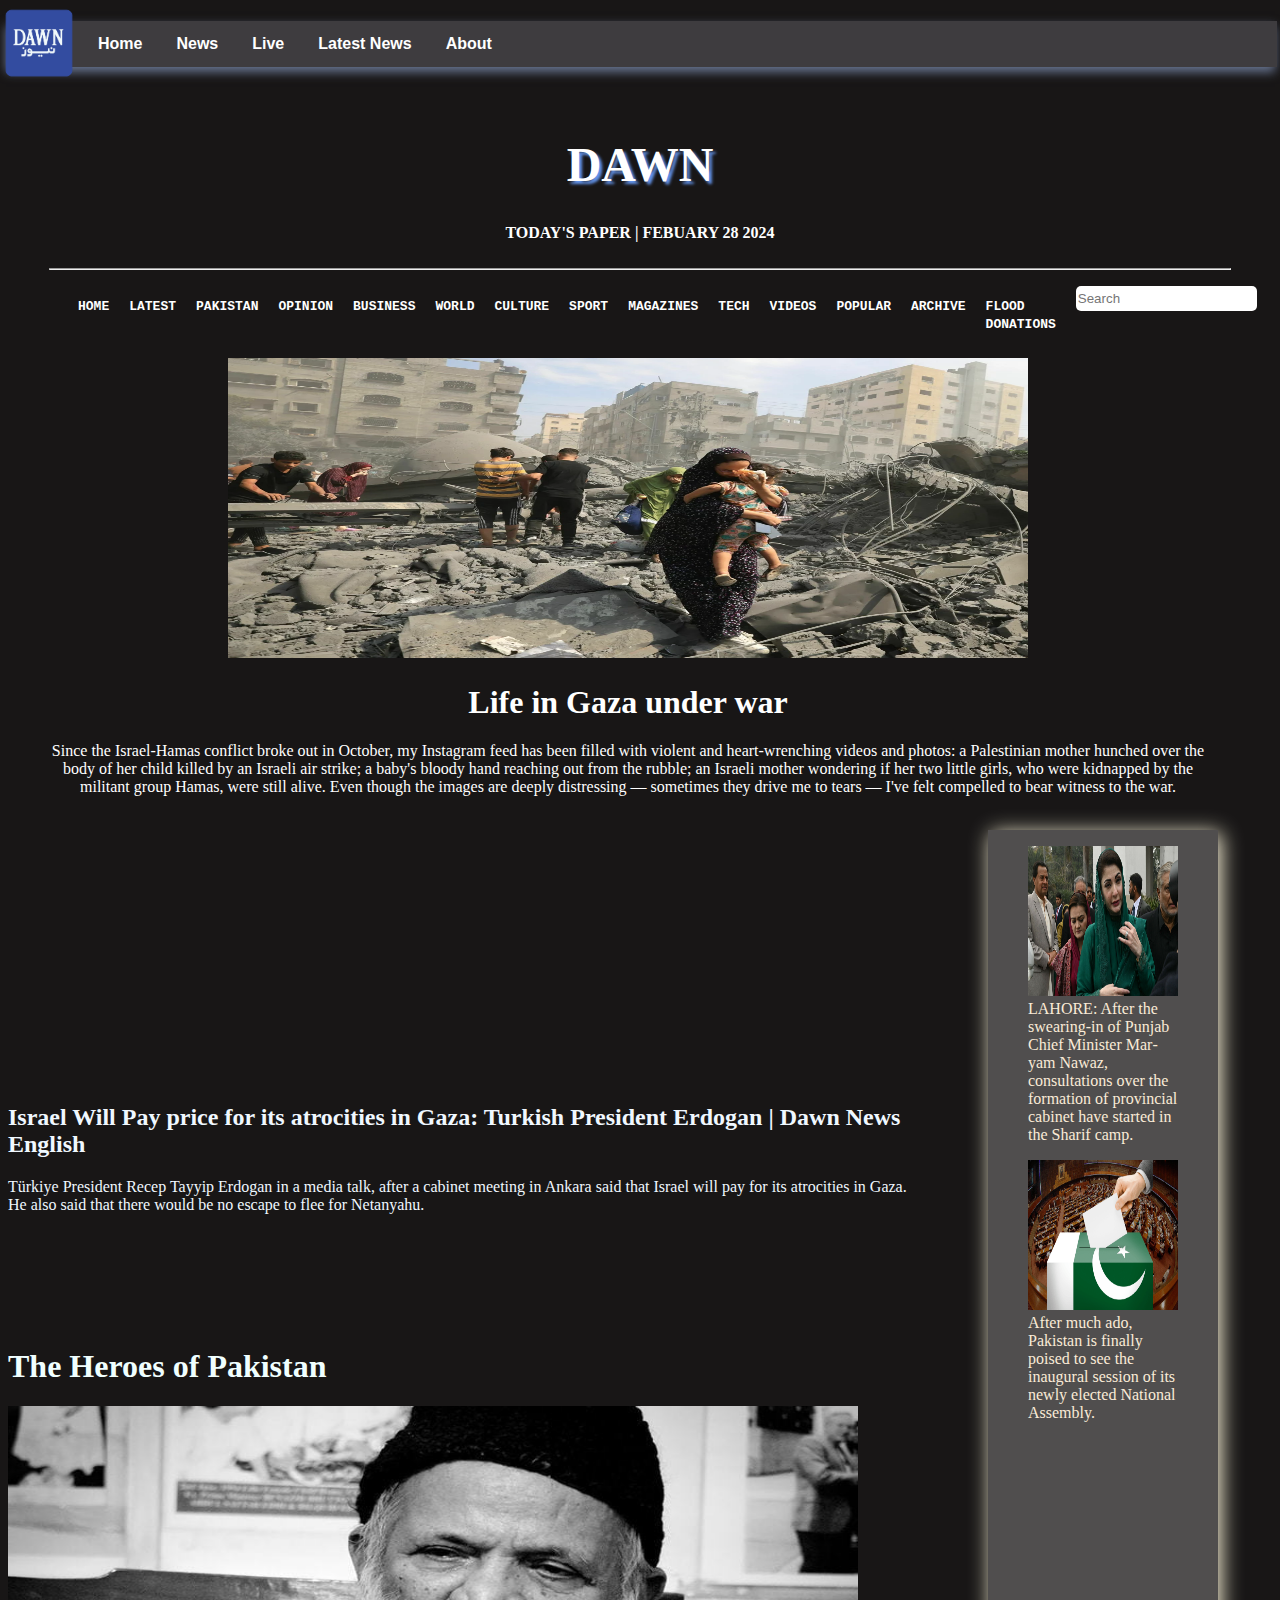
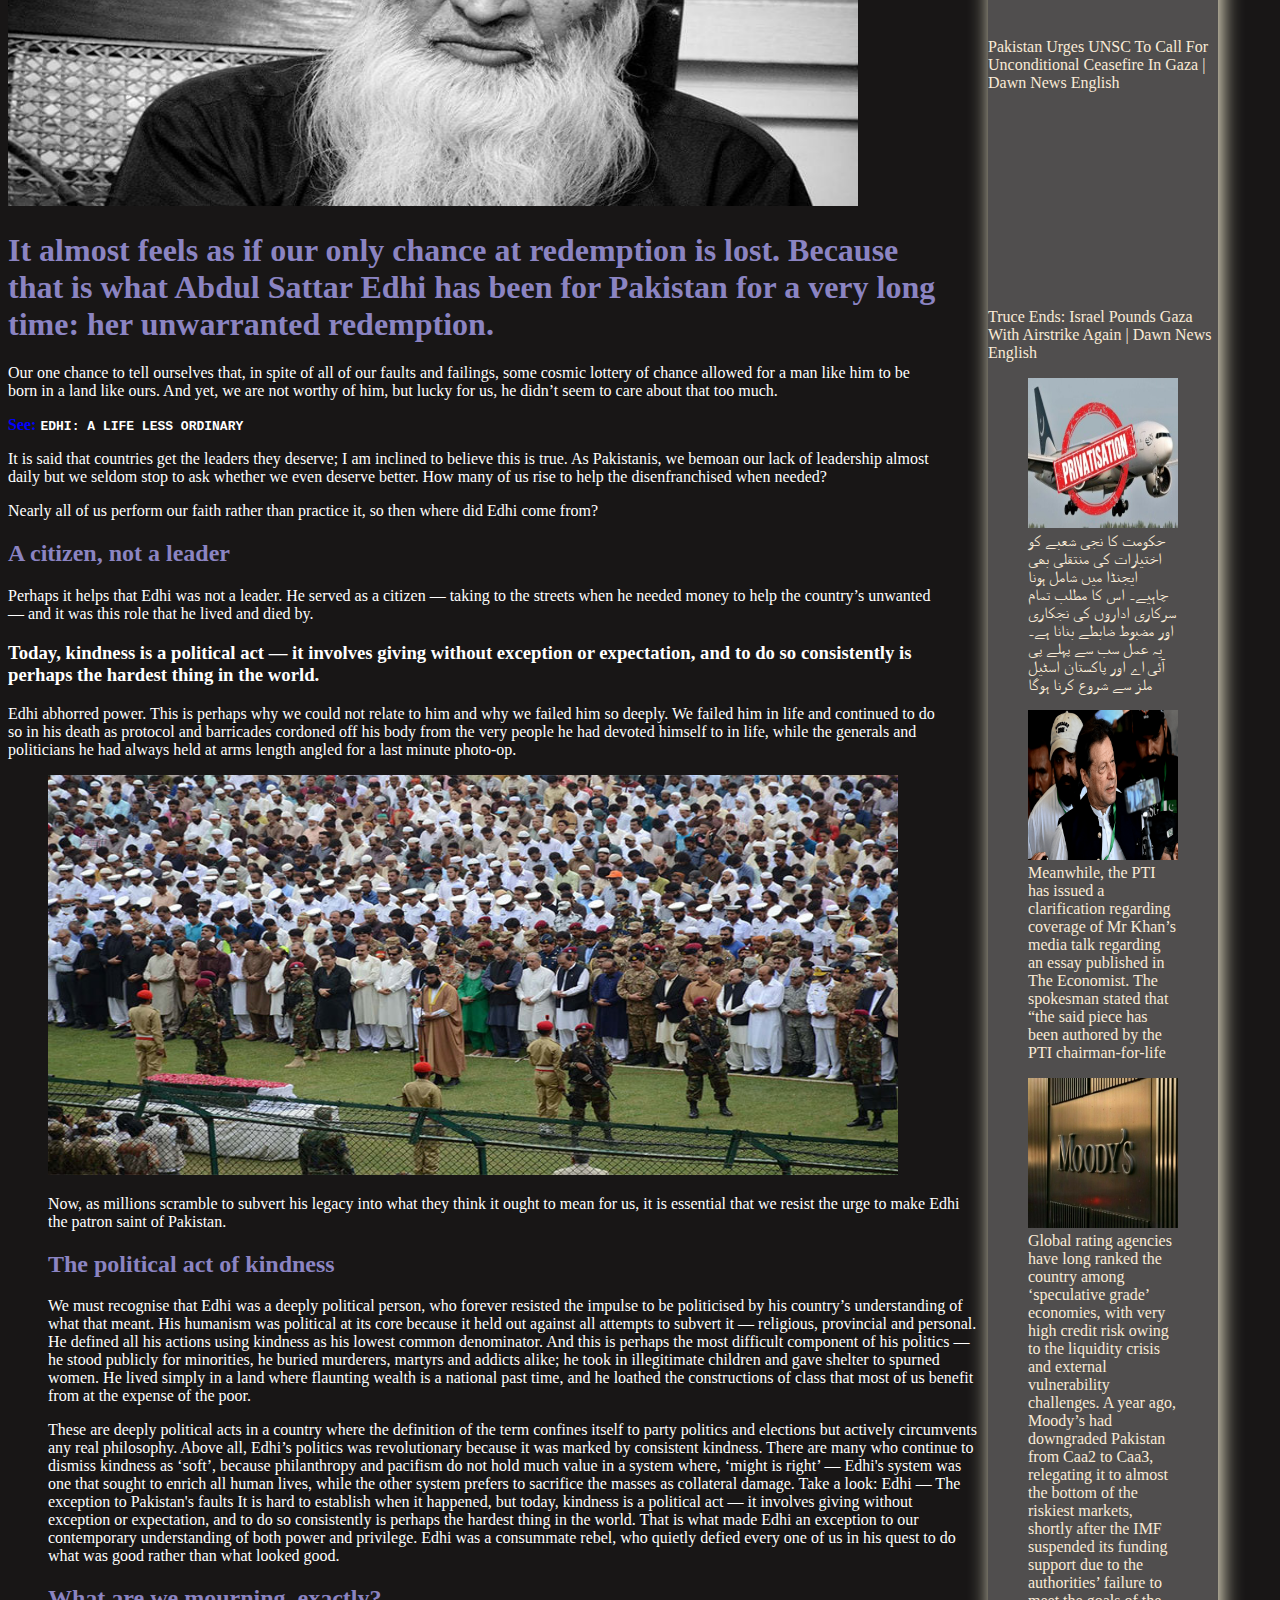
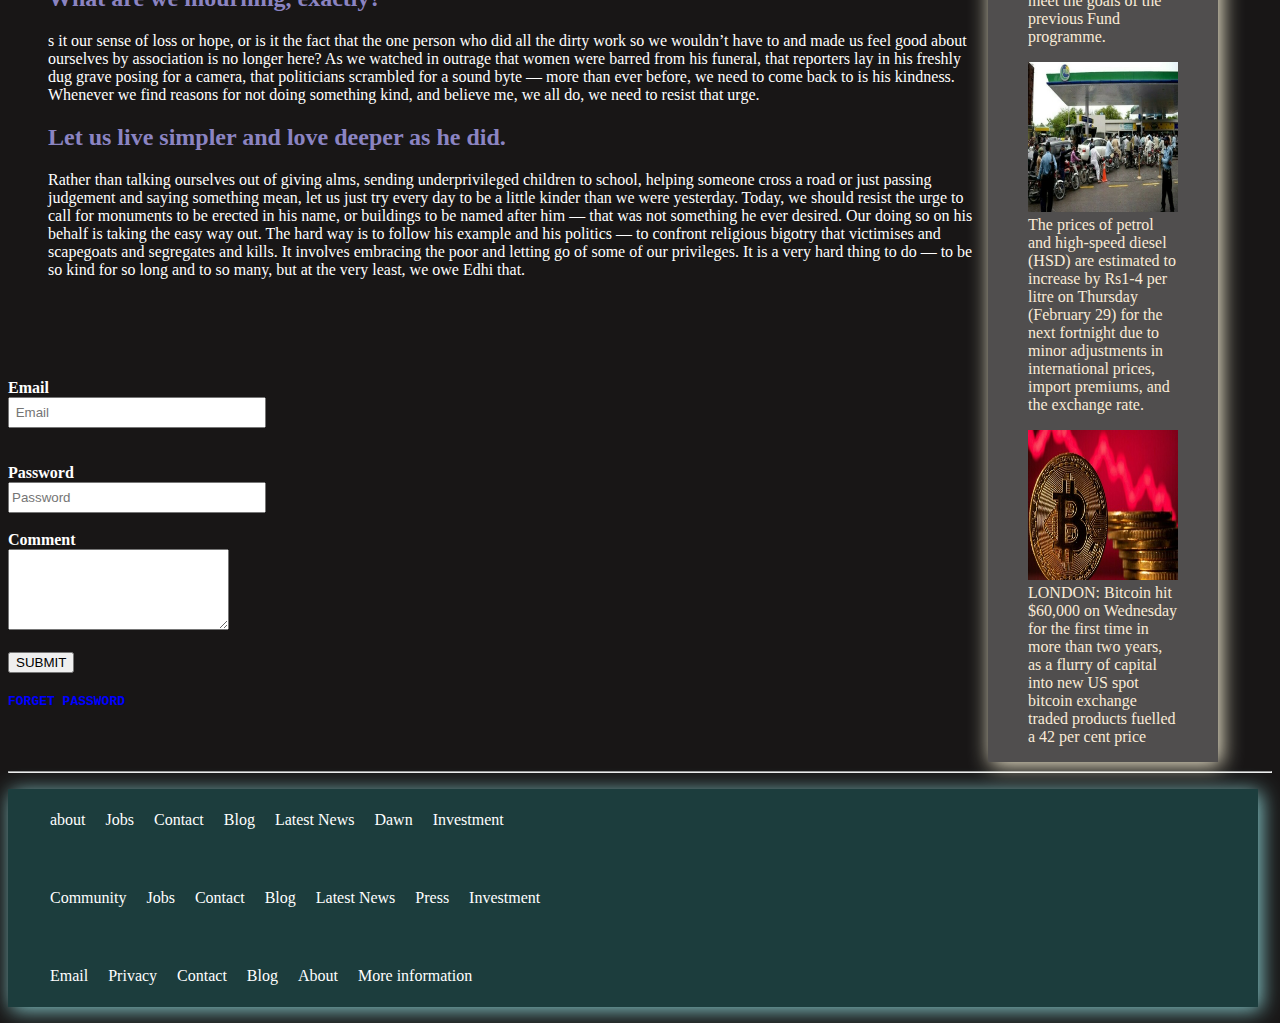
==== index.html @ 2791e271 "add animation" ====
<!DOCTYPE html>
<html lang="en">
<head>
    <meta charset="UTF-8">
    <meta name="viewport" content="width=device-width, initial-scale=1.0">
    <title>Dawn News</title>
    <link rel="stylesheet" href="style.css">
    <link rel="stylesheet" href="https://cdnjs.cloudflare.com/ajax/libs/font-awesome/6.5.1/css/all.min.css" integrity="sha512-DTOQO9RWCH3ppGqcWaEA1BIZOC6xxalwEsw9c2QQeAIftl+Vegovlnee1c9QX4TctnWMn13TZye+giMm8e2LwA==" crossorigin="anonymous" referrerpolicy="no-referrer" />
</head>
<body>
    <div class="maindiv">
    <header>
        <div class="icon">
            <img src="./icon/pngwing.com.png"alt="">
        </div>
        
        <nav class="firstnav">
            
            <a href="#">Home</a>
            <a href="#">News</a>
            <a href="#">Live</a>
            <a href="#">Latest News</a>
            <a href="#">About</a>
        </nav>
    </header>

    <div class="dawnicon">
        
        <h1><a href="">DAWN</a></h1>
        
         <a href="">TODAY'S PAPER | FEBUARY 28 2024</a>
   
    </div><br>
    <hr width="1180px">

    <div class="nav2">
        <ul>
               <li><a href="">Home</a></li> 
          
               <li><a href="">Latest</a></li>  

               <li><a href="">Pakistan</a></li>  
       
               <li><a href="">Opinion</a></li>  
          
               <li><a href="">Business</a></li>
   
               <li><a href="">World</a></li>
            
               <li><a href="">Culture</a></li>  
            
               <li><a href="">Sport</a></li>  
            
               <li><a href="">Magazines</a></li>  
          
               <li><a href="">Tech</a></li>  
            
               <li> <a href=""> Videos</a> </li> 
               <li><a href="">Popular</a></li> 
               <li><a href="">Archive</a></li> 
             
               <li><a href="">Flood Donations</a></li>  

               <label for="search" class="searchbar">
                <input type="search" placeholder="Search" id="search">

               </label>
               <img src="./icon/pngegg (4).png" alt="">
            </ul>
<div>

            <div class="bannerimg" >
     <img src="./banner-image/gaza.webp" alt="">

     <h1>Life in Gaza under war</h1>
     <blockquote>
        <p>Since the Israel-Hamas conflict broke out in October, my Instagram feed has been filled with violent and heart-wrenching videos and photos: a Palestinian mother hunched over the body of her child killed by an Israeli air strike; a baby's bloody hand reaching out from the rubble; an Israeli mother wondering if her two little girls, who were kidnapped by the militant group Hamas, were still alive.

            Even though the images are deeply distressing — sometimes they drive me to tears — I've felt compelled to bear witness to the war.</p>
     </blockquote>

            </div><br>


    <div class="gazavideo"><iframe width="400" height="250" src="https://www.youtube.com/embed/miLPHukoeoc?si=1X26MVxU661EInNZ" title="YouTube video player" frameborder="0" allow="accelerometer; autoplay; clipboard-write; encrypted-media; gyroscope; picture-in-picture; web-share" allowfullscreen></iframe>
        
        <iframe width="400" height="250" src="https://www.youtube.com/embed/XG7nULM6pg0?si=HrQzQQDV-uNbrbcy" title="YouTube video player" frameborder="0" allow="accelerometer; autoplay; clipboard-write; encrypted-media; gyroscope; picture-in-picture; web-share" allowfullscreen></iframe>
        <h2>Israel Will Pay price for its atrocities in Gaza: Turkish President Erdogan | Dawn News English</h2>
 


        <p>
            Türkiye President Recep Tayyip Erdogan in a media talk, after a cabinet meeting in Ankara said that Israel will pay for its atrocities in Gaza. He also said that there would be no escape to flee for Netanyahu.
        </p>

    </div>


    <aside class="asidebar">
<figure>
    <img src="./aside-image/280747300779447.jpg" alt="">
    <figcaption>
        LAHORE: After the swearing-in of Punjab Chief Minister Mar­yam Nawaz, consultations over the formation of provincial cabinet have started in the Sharif camp.
    </figcaption>
</figure>
<figure>
    <img src="./aside-image/nationalesambley.png" alt="">
    <figcaption>After much ado, Pakistan is finally poised to see the inaugural session of its newly elected National Assembly.</figcaption>
</figure>
<iframe width="220" height="180" src="https://www.youtube.com/embed/ZkPkvm6OJ8g?si=1OkpgEUjj1wPhlno" title="YouTube video player" frameborder="0" allow="accelerometer; autoplay; clipboard-write; encrypted-media; gyroscope; picture-in-picture; web-share" allowfullscreen></iframe>
<p>Pakistan Urges UNSC To Call For Unconditional Ceasefire In Gaza | Dawn News English</p>
<iframe width="220" height="180" src="https://www.youtube.com/embed/v-p1X1rHjSE?si=D3JdHGVDCT6hH74-" title="YouTube video player" frameborder="0" allow="accelerometer; autoplay; clipboard-write; encrypted-media; gyroscope; picture-in-picture; web-share" allowfullscreen></iframe>
<p>Truce Ends: Israel Pounds Gaza With Airstrike Again | Dawn News English</p>

<figure>
    <img src="./aside-image/pia.jpg" alt="">
    <figcaption>
        حکومت کا نجی شعبے کو اختیارات کی منتقلی بھی ایجنڈا میں شامل ہونا چاہیے۔ اس کا مطلب تمام سرکاری اداروں کی نجکاری اور مضبوط ضابطے بنانا ہے۔ یہ عمل سب سے پہلے پی آئی اے اور پاکستان اسٹیل ملز سے شروع کرنا ہوگا 

    </figcaption>
</figure>
<figure>
    <img src="./aside-image/imrankhan.png" alt="">
    <figcaption>Meanwhile, the PTI has issued a clarification regarding coverage of Mr Khan’s media talk regarding an essay published in The Economist. The spokesman stated that “the said piece has been authored by the PTI chairman-for-life</figcaption>
</figure>
<figure>
    <img src="./aside-image/moodes.jpg" alt="">
    <figcaption>
        Global rating agencies have long ranked the country among ‘speculative grade’ economies, with very high credit risk owing to the liquidity crisis and external vulnerability challenges. A year ago, Moody’s had downgraded Pakistan from Caa2 to Caa3, relegating it to almost the bottom of the riskiest markets, shortly after the IMF suspended its funding support due to the authorities’ failure to meet the goals of the previous Fund programme.


    </figcaption>
</figure>
<figure>
    <img src="./aside-image/fuelprice.jpg" alt="">
    <figcaption>
        The prices of petrol and high-speed diesel (HSD) are estimated to increase by Rs1-4 per litre on Thursday (February 29) for the next fortnight due to minor adjustments in international prices, import premiums, and the exchange rate.
    </figcaption>
</figure>
<figure>
    <img src="./aside-image/bitcoin.jpg" alt="">
    <figcaption>
        LONDON: Bitcoin hit $60,000 on Wednesday for the first time in more than two years, as a flurry of capital into new US spot bitcoin exchange traded products fuelled a 42 per cent price 
    </figcaption>
</figure>

    </aside>
    
<br>



<div class="abdulsattaredhibanner">
    <h1 style="margin-top: 200px;color: azure;">The Heroes of Pakistan</h1>
<figcaption>
    <img src="./abdulsattar-edhi/banner5.jpg" alt="">
</figcaption>
<figcaption>
    <h1> It almost feels as if our only chance at redemption is lost.
         Because that is what Abdul Sattar Edhi has been for Pakistan for a very long time: her unwarranted redemption.</h1>
         <p>
            Our one chance to tell ourselves that, in spite of all of our faults and failings, some cosmic lottery of chance allowed for a man like him to be born in a land like ours.

And yet, we are not worthy of him, but lucky for us, he didn’t seem to care about that too much.
         </p>
<strong style="color: blue;">See: <a href="https://www.dawn.com/news/1269733/edhi-a-life-less-ordinary">Edhi: A life less ordinary</a> </strong>

<p>It is said that countries get the leaders they deserve; I am inclined to believe this is true. As Pakistanis, we bemoan our lack of leadership almost daily but we seldom stop to ask whether we even deserve better. How many of us rise to help the disenfranchised when needed?</p>
<p>
    Nearly all of us perform our faith rather than practice it, so then where did Edhi come from?
</p>
<h2>A citizen, not a leader</h2>
<p>Perhaps it helps that Edhi was not a leader. He served as a citizen — taking to the streets when he needed money to help the country’s unwanted — and it was this role that he lived and died by.

</p>
<h3>Today, kindness is a political act — it involves giving without exception or expectation, and to do so consistently is perhaps the hardest thing in the world.</h3>
<p>Edhi abhorred power. This is perhaps why we could not relate to him and why we failed him so deeply.

    We failed him in life and continued to do so in his death as protocol and barricades cordoned off his body from the very people he had devoted himself to in life, while the generals and politicians he had always held at arms length angled for a last minute photo-op.</p>
</figcaption>
<figure>
    <img src="./abdulsattar-edhi/hero.jpg" alt="">
    <figcaption>
        <p>Now, as millions scramble to subvert his legacy into what they think it ought to mean for us, it is essential that we resist the urge to make Edhi the patron saint of Pakistan.</p>
        <h2>The political act of kindness</h2>
        <p>We must recognise that Edhi was a deeply political person, who forever resisted the impulse to be politicised by his country’s understanding of what that meant. His humanism was political at its core because it held out against all attempts to subvert it — religious, provincial and personal.

            He defined all his actions using kindness as his lowest common denominator. And this is perhaps the most difficult component of his politics — he stood publicly for minorities, he buried murderers, martyrs and addicts alike; he took in illegitimate children and gave shelter to spurned women.
            
            He lived simply in a land where flaunting wealth is a national past time, and he loathed the constructions of class that most of us benefit from at the expense of the poor.</p>
            <p>These are deeply political acts in a country where the definition of the term confines itself to party politics and elections but actively circumvents any real philosophy.

                Above all, Edhi’s politics was revolutionary because it was marked by consistent kindness.
                
                There are many who continue to dismiss kindness as ‘soft’, because philanthropy and pacifism do not hold much value in a system where, ‘might is right’ — Edhi's system was one that sought to enrich all human lives, while the other system prefers to sacrifice the masses as collateral damage.
                
                Take a look: Edhi — The exception to Pakistan's faults
                
                It is hard to establish when it happened, but today, kindness is a political act — it involves giving without exception or expectation, and to do so consistently is perhaps the hardest thing in the world.
                
                That is what made Edhi an exception to our contemporary understanding of both power and privilege. Edhi was a consummate rebel, who quietly defied every one of us in his quest to do what was good rather than what looked good.</p>
                <h2>What are we mourning, exactly?</h2>
                <p>s it our sense of loss or hope, or is it the fact that the one person who did all the dirty work so we wouldn’t have to and made us feel good about ourselves by association is no longer here?

                    As we watched in outrage that women were barred from his funeral, that reporters lay in his freshly dug grave posing for a camera, that politicians scrambled for a sound byte — more than ever before, we need to come back to is his kindness.
                    
                    Whenever we find reasons for not doing something kind, and believe me, we all do, we need to resist that urge.</p>
                    <h2>Let us live simpler and love deeper as he did.</h2>
                    <p>Rather than talking ourselves out of giving alms, sending underprivileged children to school, helping someone cross a road or just passing judgement and saying something mean, let us just try every day to be a little kinder than we were yesterday.

                        Today, we should resist the urge to call for monuments to be erected in his name, or buildings to be named after him — that was not something he ever desired. Our doing so on his behalf is taking the easy way out.
                        
                        The hard way is to follow his example and his politics — to confront religious bigotry that victimises and scapegoats and segregates and kills. It involves embracing the poor and letting go of some of our privileges.
                        
                        It is a very hard thing to do — to be so kind for so long and to so many, but at the very least, we owe Edhi that.</p>
    </figcaption>
</figure>


</div>

<div class="form">
        <form action="">
    
       
             
<label for="email">Email</label><br>
 <input type="email" name="mail address" placeholder=" Email">
        <br><br><br>
           <label for="email Password">Password</label><br>
             <input type="password" name="mail password" placeholder="Password" id="email Password"><br><br>

             <label for="comment Section" style="font-weight: bold;">Comment</label><br>
<textarea name="" id="" cols="25" rows="5"></textarea>
             <br><br>
             
             <button>SUBMIT</button>
        
             <br><br>
             
             <a href="" style="color: blue;">forget password</a>

            </form>
            <!-- </div> 
            <div class="visme_d" data-title="Untitled Project" data-url="kkjnnn33-untitled-project?sidebar=true" data-domain="forms" data-full-page="false" data-min-height="400px" data-form-id="34031"></div><script src="https://static-bundles.visme.co/forms/vismeforms-embed.js"></script> -->

            <div class="visme_d" data-title="Untitled Project" data-url="z4rggody-untitled-project?sidebar=true" data-domain="forms" data-full-page="false" data-min-height="600px" data-form-id="34046"></div><script src="https://static-bundles.visme.co/forms/vismeforms-embed.js"></script>

</div><br><br><br>
<hr>
<footer>
    
    <div class="footerlast">
        <span class="fonticon">
             <i class="fa-brands fa-facebook"></i>
            <i class="fa-brands fa-youtube"></i>
            <i class="fa-brands fa-square-x-twitter"></i>
            <i class="fa-brands fa-linkedin"></i>
        </span>
       
        <ul>
<li>about</li>
<li>Jobs</li>
<li>Contact</li>
<li>Blog</li>
<li>Latest News</li>
<li>Dawn</li>
<li>Investment</li>




        </ul>
        <ul>
<li>Community</li>
<li>Jobs</li>
<li>Contact</li>
<li>Blog</li>
<li>Latest News</li>
<li>Press</li>
<li>Investment</li>




        </ul>
        <ul>
<li>Email</li>
<li>Privacy</li>
<li>Contact</li>
<li>Blog</li>
<li>About</li>
<li>More information</li>

       </ul>
       
      
    
   

</div>
</footer>

</body>
</html>
---- style.css ----
body{
background-color: rgba(19, 17, 17, 0.982);



}

@font-face {
    font-family: bigfont;
    src: url(./font/ProtestRevolution-Regular.ttf);
}
/* 
*{

color: white;
   
}  */


.firstnav {
background-color: rgb(236 235 247 / 18%);

padding: 14px;

margin-top: 21px;
padding-left: 75px;
box-shadow: -2px 5px 10px rgb(105, 118, 146);
width: 1180px;


}


.firstnav a{


font-weight: bold;
color: white;
font-family: Arial, Helvetica, sans-serif;
text-decoration: none;

 margin-top: 0px;
 /* text-shadow: 4px 4px 5px rgb(164, 103, 89); */
 padding: 15px;


}

.firstnav :hover{

    background-color: rgba(127, 255, 212, 0.349);
    padding-bottom: 15px;
    padding-top: 15px;
    padding: 15px;
    color: rgb(11, 71, 67);
    transition: 0.7s all;
    


}

.icon > img{


    width: 70px;

    margin-top: -13px;
    
    position: absolute;
    border-radius: 12px;
    margin-left: -4px;

}

.dawnicon > h1{


text-align: center;
color: rgb(26, 26, 216);
/* font-weight: 900; */
font-size: xxx-large;
margin-top: 70px;
text-shadow: 3px 3px 3px cornflowerblue;



}

.dawnicon a{

    color: rgb(255, 255, 255);
    font-weight: bold;
   text-decoration: solid crimson;
 
 
}

.dawnicon{

    width: 1180px;
margin: auto;
text-align: center;
}

.nav2 ul{

    display: flex;
    flex-direction: row;
    gap: 20px;
   margin-left: 30px;

}

.nav2 li{

    list-style-type: none;
 padding-top: 10px;
 padding-bottom: 10px;

    

}

.nav2 li :hover{

 background-color: darkgray;
 padding-top: 10px;
 padding-bottom: 10px;
 color: rgb(11, 71, 67);
 transition: 0.7s all;
 padding: 12px;

 
}
.nav2 a{

text-decoration: none;
color: white;
font-weight: bold;
font-family: monospace;
text-transform: uppercase;

}
.nav2{

    /* margin-left: 70px; */
    /* width: auto; */
}

.nav2 img{

    width: 35px;
   height: 34px;
   
}

.searchbar input{
 
height: 25px;
border-radius: 5px;
border: none;
/* box-shadow: 3px 3px 3px gray; */
outline: none;

    
}

 label  :focus{



}

.bannerimg img{

    height: 300px;
    width: 800px;

    /* box-shadow: 2px 5px 10px cadetblue; */

}

.bannerimg{

    width: 1240px;
color: white;
text-align: center;

}

.gazavideo {
    /* background-color: rgba(47, 79, 79, 0.352); */

height: 300px;
width: 900px;
color: aliceblue;

}



.asidebar {


float: right;
right: auto;
position: absolute;
margin-top: -300px;
margin-left: 980px;
width: 230px;
height: auto;
color: antiquewhite;
background-color: rgba(255, 255, 255, 0.244);
box-shadow: 3px 3px 20px cornsilk;






}


.asidebar img{

height: 150px;
width: 150px;


}

.abdulsattaredhibanner img{

height: 400px;
width: 850px;
/* margin-top: 200px; */


}

.abdulsattaredhibanner figcaption{

    width: 930px;
}

.abdulsattaredhibanner h1{


    color: rgb(139, 132, 194);
}
.abdulsattaredhibanner{

    color: white;
}

.abdulsattaredhibanner h2{

    color: rgb(139, 132, 194);
}


.form input{

    height: 25px;
    width: 250px;


}

.form{

    color: white;
    font-weight: bold;
    margin-top: 100px;
}


.footerlast ul{

    display: flex;
    color: white;
    padding: 12px;
    
    
}

.footerlast ul :hover{

     background-color: cornflowerblue;
     padding: 12px;
     transition: 0.7s all;
     color: black;
}



.fonticon{

position: absolute;
right: 80px;
display: flex;
gap: 12px;




}
.fa-facebook{

    color: rgb(7, 53, 205);
    font-size: 30px;
    float: left;

    
}

.fa-square-x-twitter{


    color: black;
    font-size: 30px;
    
}

.fa-youtube{

color: red;
font-size: 30px;


}

.fa-linkedin{

    color: rgb(15, 15, 211);
    font-size: 30px;
}

.footerlast{


    background-color: rgb(28, 61, 61);
    box-shadow: 3px 3px 20px rgb(137, 206, 208);
    width: 1250px;
    font-family: math;
 
    
}
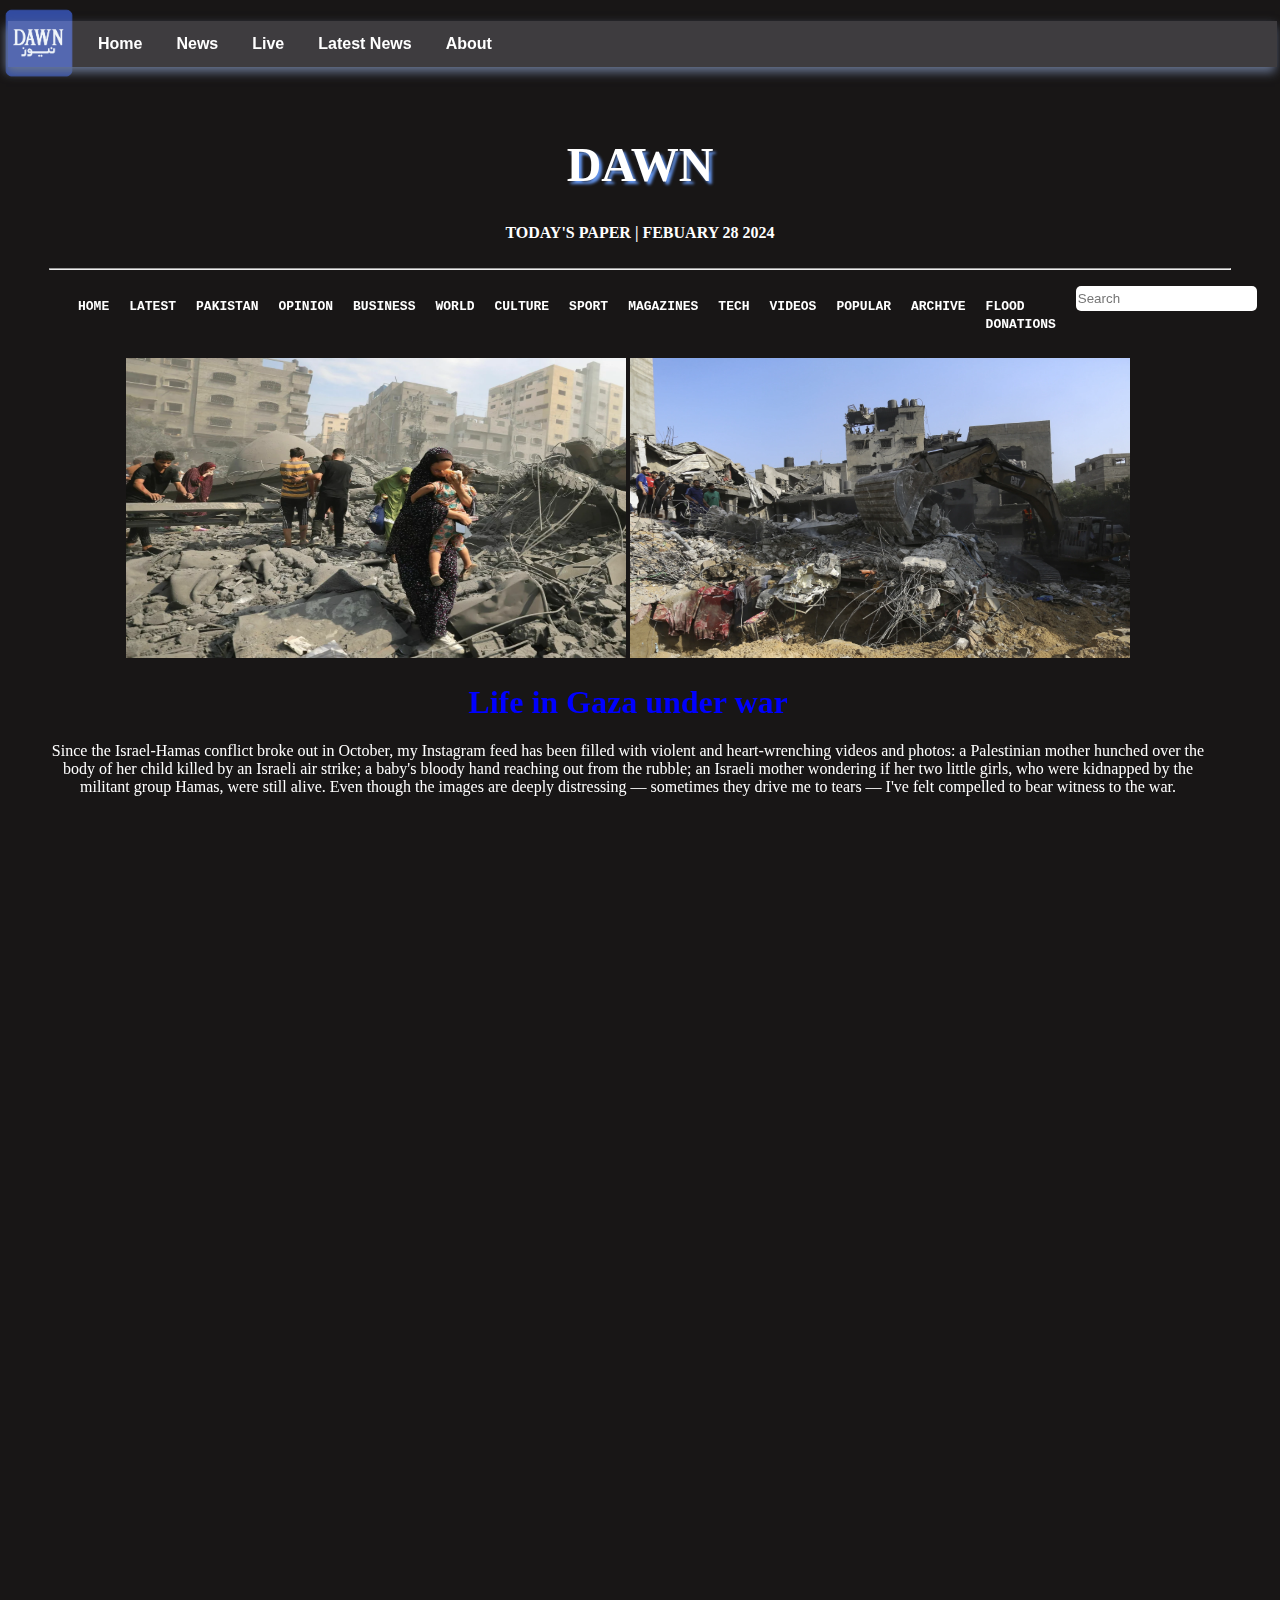
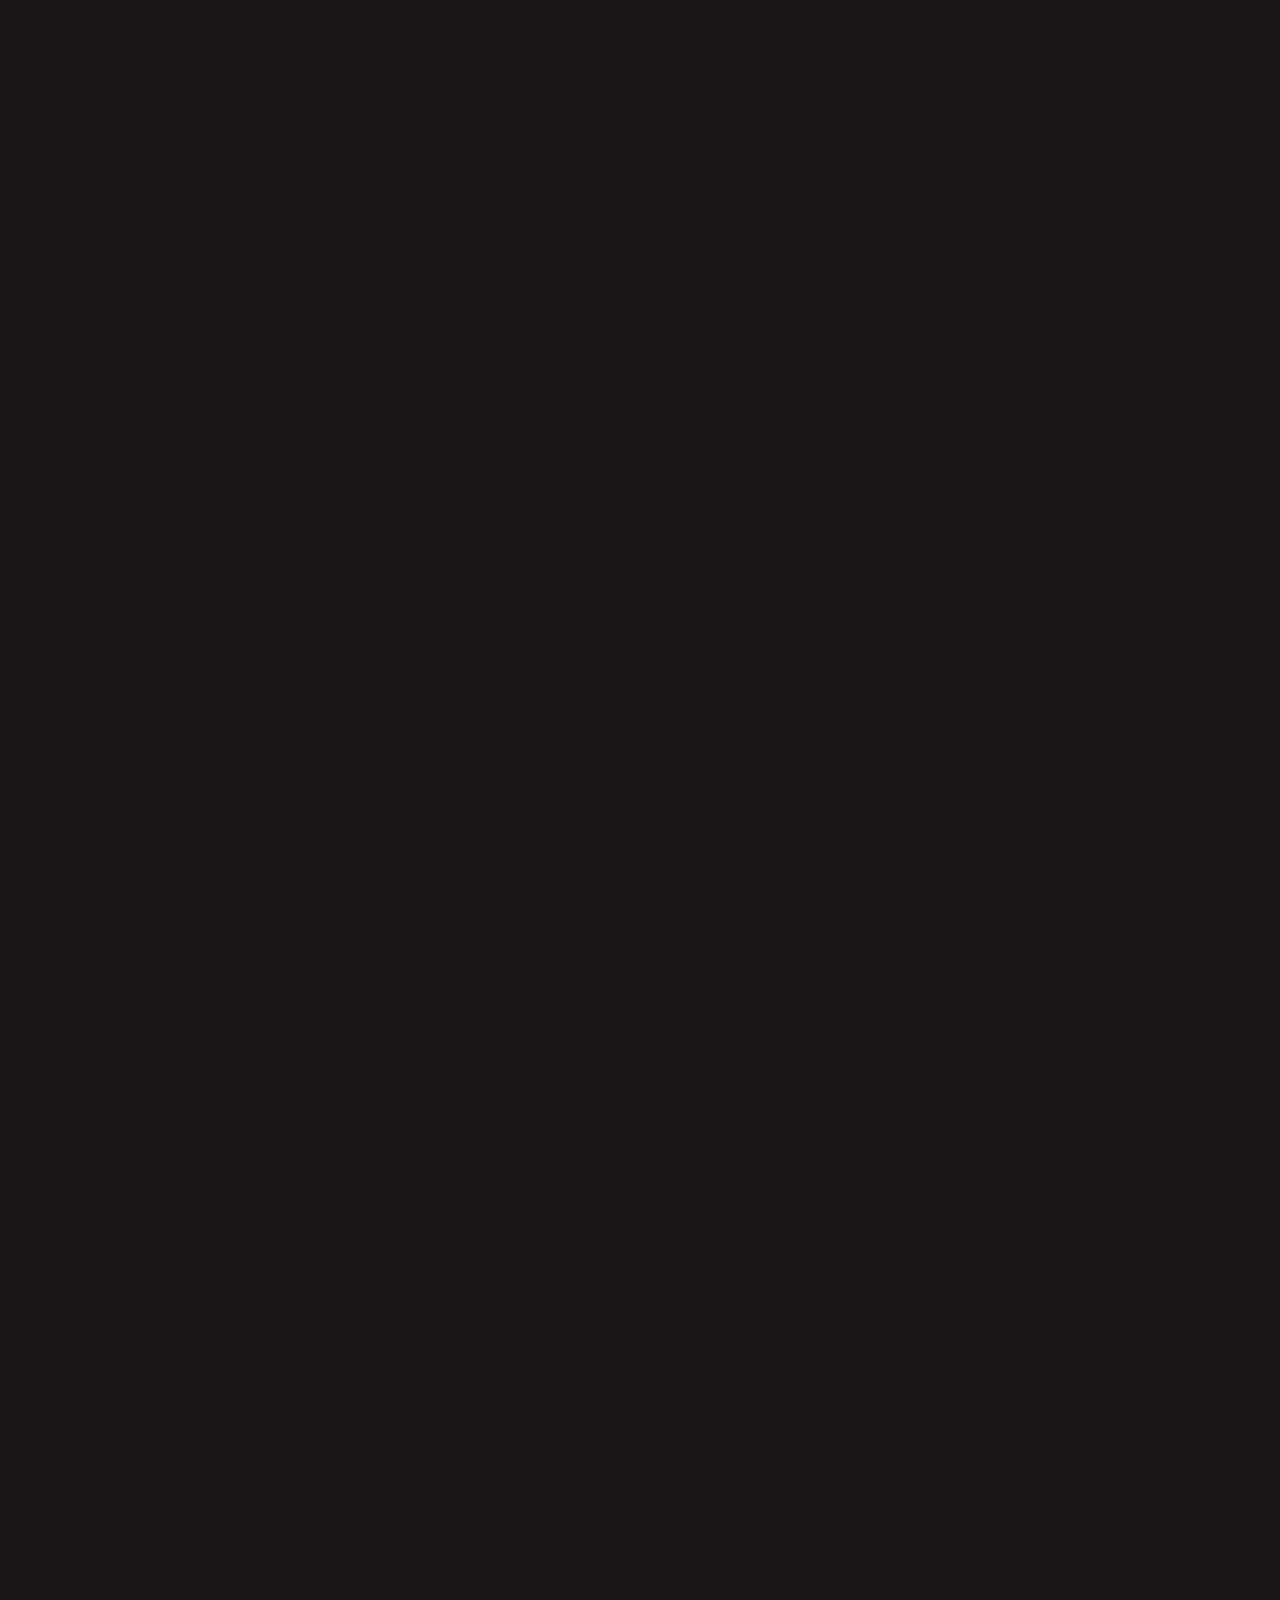
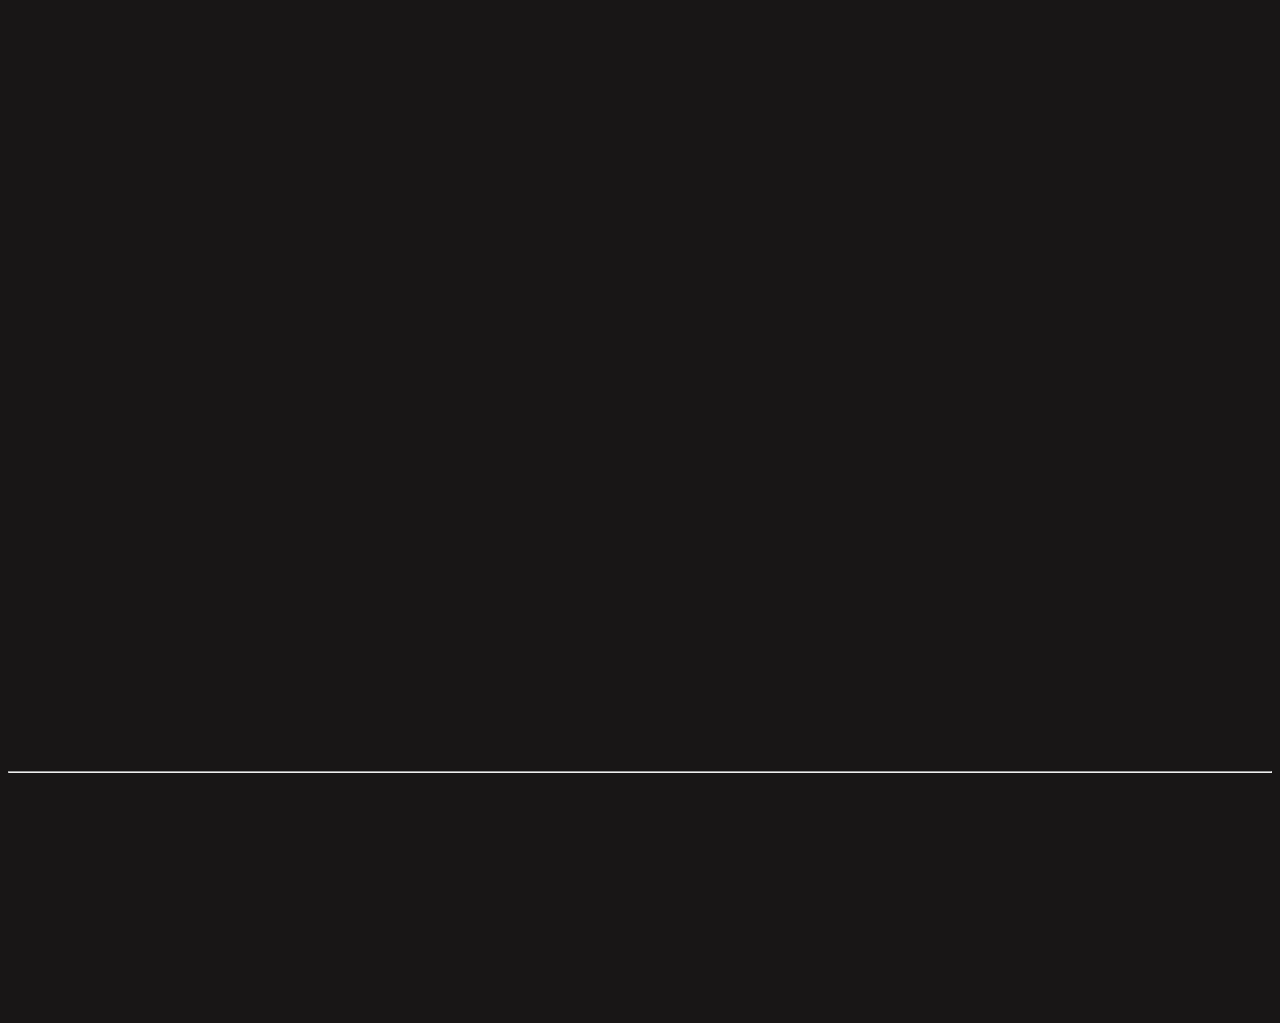
==== commit 1ab15a46: "add new photo" ====
--- a/index.html
+++ b/index.html
@@ -4,6 +4,8 @@
     <meta charset="UTF-8">
     <meta name="viewport" content="width=device-width, initial-scale=1.0">
     <title>Dawn News</title>
+    <link rel="stylesheet" href="https://unpkg.com/aos@next/dist/aos.css" />
+<link rel="shortcut icon" href="./icon/letter-d.png" type="image/x-icon">
     <link rel="stylesheet" href="style.css">
     <link rel="stylesheet" href="https://cdnjs.cloudflare.com/ajax/libs/font-awesome/6.5.1/css/all.min.css" integrity="sha512-DTOQO9RWCH3ppGqcWaEA1BIZOC6xxalwEsw9c2QQeAIftl+Vegovlnee1c9QX4TctnWMn13TZye+giMm8e2LwA==" crossorigin="anonymous" referrerpolicy="no-referrer" />
 </head>
@@ -14,7 +16,7 @@
             <img src="./icon/pngwing.com.png"alt="">
         </div>
         
-        <nav class="firstnav">
+        <nav class="firstnav" data-aos="fade-down">
             
             <a href="#">Home</a>
             <a href="#">News</a>
@@ -26,14 +28,15 @@
 
     <div class="dawnicon">
         
-        <h1><a href="">DAWN</a></h1>
-        
-         <a href="">TODAY'S PAPER | FEBUARY 28 2024</a>
+        <h1 data-aos="fade-right" ><a href="">DAWN</a></h1>
+    
+         <span data-aos="fade-left"><a href="">TODAY'S PAPER | FEBUARY 28 2024</a></span>
    
-    </div><br>
+    </div>
+    <br>
     <hr width="1180px">
 
-    <div class="nav2">
+    <div class="nav2" data-aos="fade-right">
         <ul>
                <li><a href="">Home</a></li> 
           
@@ -69,10 +72,11 @@
             </ul>
 <div>
 
-            <div class="bannerimg" >
-     <img src="./banner-image/gaza.webp" alt="">
-
-     <h1>Life in Gaza under war</h1>
+            <div class="bannerimg">
+     <img src="./banner-image/gaza.webp" alt=""data-aos="fade-right" >
+     <img src="./banner-image/gaza1.webp" alt="" data-aos="fade-left">
+
+     <h1 data-aos="fade-right" style="color: blue;">Life in Gaza under war</h1>
      <blockquote>
         <p>Since the Israel-Hamas conflict broke out in October, my Instagram feed has been filled with violent and heart-wrenching videos and photos: a Palestinian mother hunched over the body of her child killed by an Israeli air strike; a baby's bloody hand reaching out from the rubble; an Israeli mother wondering if her two little girls, who were kidnapped by the militant group Hamas, were still alive.
 
@@ -82,10 +86,10 @@
             </div><br>
 
 
-    <div class="gazavideo"><iframe width="400" height="250" src="https://www.youtube.com/embed/miLPHukoeoc?si=1X26MVxU661EInNZ" title="YouTube video player" frameborder="0" allow="accelerometer; autoplay; clipboard-write; encrypted-media; gyroscope; picture-in-picture; web-share" allowfullscreen></iframe>
+    <div class="gazavideo"  data-aos="fade-right"><iframe width="400" height="250" src="https://www.youtube.com/embed/miLPHukoeoc?si=1X26MVxU661EInNZ" title="YouTube video player" frameborder="0" allow="accelerometer; autoplay; clipboard-write; encrypted-media; gyroscope; picture-in-picture; web-share" allowfullscreen></iframe>
         
         <iframe width="400" height="250" src="https://www.youtube.com/embed/XG7nULM6pg0?si=HrQzQQDV-uNbrbcy" title="YouTube video player" frameborder="0" allow="accelerometer; autoplay; clipboard-write; encrypted-media; gyroscope; picture-in-picture; web-share" allowfullscreen></iframe>
-        <h2>Israel Will Pay price for its atrocities in Gaza: Turkish President Erdogan | Dawn News English</h2>
+        <h2 data-aos="fade-right">Israel Will Pay price for its atrocities in Gaza: Turkish President Erdogan | Dawn News English</h2>
  
 
 
@@ -96,34 +100,34 @@
     </div>
 
 
-    <aside class="asidebar">
+    <aside class="asidebar" data-aos="fade-left" >
 <figure>
     <img src="./aside-image/280747300779447.jpg" alt="">
     <figcaption>
         LAHORE: After the swearing-in of Punjab Chief Minister Mar­yam Nawaz, consultations over the formation of provincial cabinet have started in the Sharif camp.
     </figcaption>
 </figure>
-<figure>
+<figure data-aos="fade-left">
     <img src="./aside-image/nationalesambley.png" alt="">
     <figcaption>After much ado, Pakistan is finally poised to see the inaugural session of its newly elected National Assembly.</figcaption>
 </figure>
-<iframe width="220" height="180" src="https://www.youtube.com/embed/ZkPkvm6OJ8g?si=1OkpgEUjj1wPhlno" title="YouTube video player" frameborder="0" allow="accelerometer; autoplay; clipboard-write; encrypted-media; gyroscope; picture-in-picture; web-share" allowfullscreen></iframe>
+<iframe data-aos="fade-left" width="220" height="180" src="https://www.youtube.com/embed/ZkPkvm6OJ8g?si=1OkpgEUjj1wPhlno" title="YouTube video player" frameborder="0" allow="accelerometer; autoplay; clipboard-write; encrypted-media; gyroscope; picture-in-picture; web-share" allowfullscreen></iframe>
 <p>Pakistan Urges UNSC To Call For Unconditional Ceasefire In Gaza | Dawn News English</p>
-<iframe width="220" height="180" src="https://www.youtube.com/embed/v-p1X1rHjSE?si=D3JdHGVDCT6hH74-" title="YouTube video player" frameborder="0" allow="accelerometer; autoplay; clipboard-write; encrypted-media; gyroscope; picture-in-picture; web-share" allowfullscreen></iframe>
+<iframe data-aos="fade-left" width="220" height="180" src="https://www.youtube.com/embed/v-p1X1rHjSE?si=D3JdHGVDCT6hH74-" title="YouTube video player" frameborder="0" allow="accelerometer; autoplay; clipboard-write; encrypted-media; gyroscope; picture-in-picture; web-share" allowfullscreen></iframe>
 <p>Truce Ends: Israel Pounds Gaza With Airstrike Again | Dawn News English</p>
 
-<figure>
+<figure data-aos="fade-left">
     <img src="./aside-image/pia.jpg" alt="">
     <figcaption>
         حکومت کا نجی شعبے کو اختیارات کی منتقلی بھی ایجنڈا میں شامل ہونا چاہیے۔ اس کا مطلب تمام سرکاری اداروں کی نجکاری اور مضبوط ضابطے بنانا ہے۔ یہ عمل سب سے پہلے پی آئی اے اور پاکستان اسٹیل ملز سے شروع کرنا ہوگا 
 
     </figcaption>
 </figure>
-<figure>
+<figure data-aos="fade-left">
     <img src="./aside-image/imrankhan.png" alt="">
     <figcaption>Meanwhile, the PTI has issued a clarification regarding coverage of Mr Khan’s media talk regarding an essay published in The Economist. The spokesman stated that “the said piece has been authored by the PTI chairman-for-life</figcaption>
 </figure>
-<figure>
+<figure data-aos="fade-left">
     <img src="./aside-image/moodes.jpg" alt="">
     <figcaption>
         Global rating agencies have long ranked the country among ‘speculative grade’ economies, with very high credit risk owing to the liquidity crisis and external vulnerability challenges. A year ago, Moody’s had downgraded Pakistan from Caa2 to Caa3, relegating it to almost the bottom of the riskiest markets, shortly after the IMF suspended its funding support due to the authorities’ failure to meet the goals of the previous Fund programme.
@@ -131,13 +135,13 @@
 
     </figcaption>
 </figure>
-<figure>
+<figure data-aos="fade-left">
     <img src="./aside-image/fuelprice.jpg" alt="">
     <figcaption>
         The prices of petrol and high-speed diesel (HSD) are estimated to increase by Rs1-4 per litre on Thursday (February 29) for the next fortnight due to minor adjustments in international prices, import premiums, and the exchange rate.
     </figcaption>
 </figure>
-<figure>
+<figure data-aos="fade-left">
     <img src="./aside-image/bitcoin.jpg" alt="">
     <figcaption>
         LONDON: Bitcoin hit $60,000 on Wednesday for the first time in more than two years, as a flurry of capital into new US spot bitcoin exchange traded products fuelled a 42 per cent price 
@@ -150,13 +154,13 @@
 
 
 
-<div class="abdulsattaredhibanner">
+<div class="abdulsattaredhibanner"  data-aos="fade-right">
     <h1 style="margin-top: 200px;color: azure;">The Heroes of Pakistan</h1>
 <figcaption>
     <img src="./abdulsattar-edhi/banner5.jpg" alt="">
 </figcaption>
 <figcaption>
-    <h1> It almost feels as if our only chance at redemption is lost.
+    <h1 data-aos="fade-right"> It almost feels as if our only chance at redemption is lost.
          Because that is what Abdul Sattar Edhi has been for Pakistan for a very long time: her unwarranted redemption.</h1>
          <p>
             Our one chance to tell ourselves that, in spite of all of our faults and failings, some cosmic lottery of chance allowed for a man like him to be born in a land like ours.
@@ -169,7 +173,7 @@
 <p>
     Nearly all of us perform our faith rather than practice it, so then where did Edhi come from?
 </p>
-<h2>A citizen, not a leader</h2>
+<h2 data-aos="fade-right">A citizen, not a leader</h2>
 <p>Perhaps it helps that Edhi was not a leader. He served as a citizen — taking to the streets when he needed money to help the country’s unwanted — and it was this role that he lived and died by.
 
 </p>
@@ -179,10 +183,10 @@
     We failed him in life and continued to do so in his death as protocol and barricades cordoned off his body from the very people he had devoted himself to in life, while the generals and politicians he had always held at arms length angled for a last minute photo-op.</p>
 </figcaption>
 <figure>
-    <img src="./abdulsattar-edhi/hero.jpg" alt="">
+    <img src="./abdulsattar-edhi/hero.jpg" alt=""  data-aos="fade-right">
     <figcaption>
         <p>Now, as millions scramble to subvert his legacy into what they think it ought to mean for us, it is essential that we resist the urge to make Edhi the patron saint of Pakistan.</p>
-        <h2>The political act of kindness</h2>
+        <h2 data-aos="fade-right">The political act of kindness</h2>
         <p>We must recognise that Edhi was a deeply political person, who forever resisted the impulse to be politicised by his country’s understanding of what that meant. His humanism was political at its core because it held out against all attempts to subvert it — religious, provincial and personal.
 
             He defined all his actions using kindness as his lowest common denominator. And this is perhaps the most difficult component of his politics — he stood publicly for minorities, he buried murderers, martyrs and addicts alike; he took in illegitimate children and gave shelter to spurned women.
@@ -199,13 +203,13 @@
                 It is hard to establish when it happened, but today, kindness is a political act — it involves giving without exception or expectation, and to do so consistently is perhaps the hardest thing in the world.
                 
                 That is what made Edhi an exception to our contemporary understanding of both power and privilege. Edhi was a consummate rebel, who quietly defied every one of us in his quest to do what was good rather than what looked good.</p>
-                <h2>What are we mourning, exactly?</h2>
+                <h2 data-aos="fade-right">What are we mourning, exactly?</h2>
                 <p>s it our sense of loss or hope, or is it the fact that the one person who did all the dirty work so we wouldn’t have to and made us feel good about ourselves by association is no longer here?
 
                     As we watched in outrage that women were barred from his funeral, that reporters lay in his freshly dug grave posing for a camera, that politicians scrambled for a sound byte — more than ever before, we need to come back to is his kindness.
                     
                     Whenever we find reasons for not doing something kind, and believe me, we all do, we need to resist that urge.</p>
-                    <h2>Let us live simpler and love deeper as he did.</h2>
+                    <h2 data-aos="fade-right">Let us live simpler and love deeper as he did.</h2>
                     <p>Rather than talking ourselves out of giving alms, sending underprivileged children to school, helping someone cross a road or just passing judgement and saying something mean, let us just try every day to be a little kinder than we were yesterday.
 
                         Today, we should resist the urge to call for monuments to be erected in his name, or buildings to be named after him — that was not something he ever desired. Our doing so on his behalf is taking the easy way out.
@@ -219,7 +223,7 @@
 
 </div>
 
-<div class="form">
+<div class="form"  data-aos="fade-right">
         <form action="">
     
        
@@ -250,7 +254,7 @@
 <hr>
 <footer>
     
-    <div class="footerlast">
+    <div class="footerlast"  data-aos="fade-right">
         <span class="fonticon">
              <i class="fa-brands fa-facebook"></i>
             <i class="fa-brands fa-youtube"></i>
@@ -301,5 +305,10 @@
 </div>
 </footer>
 
+<script src="https://unpkg.com/aos@next/dist/aos.js"></script>
+<script>
+  AOS.init();
+</script>
+
 </body>
 </html>--- a/style.css
+++ b/style.css
@@ -174,7 +174,7 @@
 .bannerimg img{
 
     height: 300px;
-    width: 800px;
+    width: 500px;
 
     /* box-shadow: 2px 5px 10px cadetblue; */
 
@@ -272,6 +272,7 @@
     color: white;
     font-weight: bold;
     margin-top: 100px;
+    margin-left: 44px;
 }
 
 
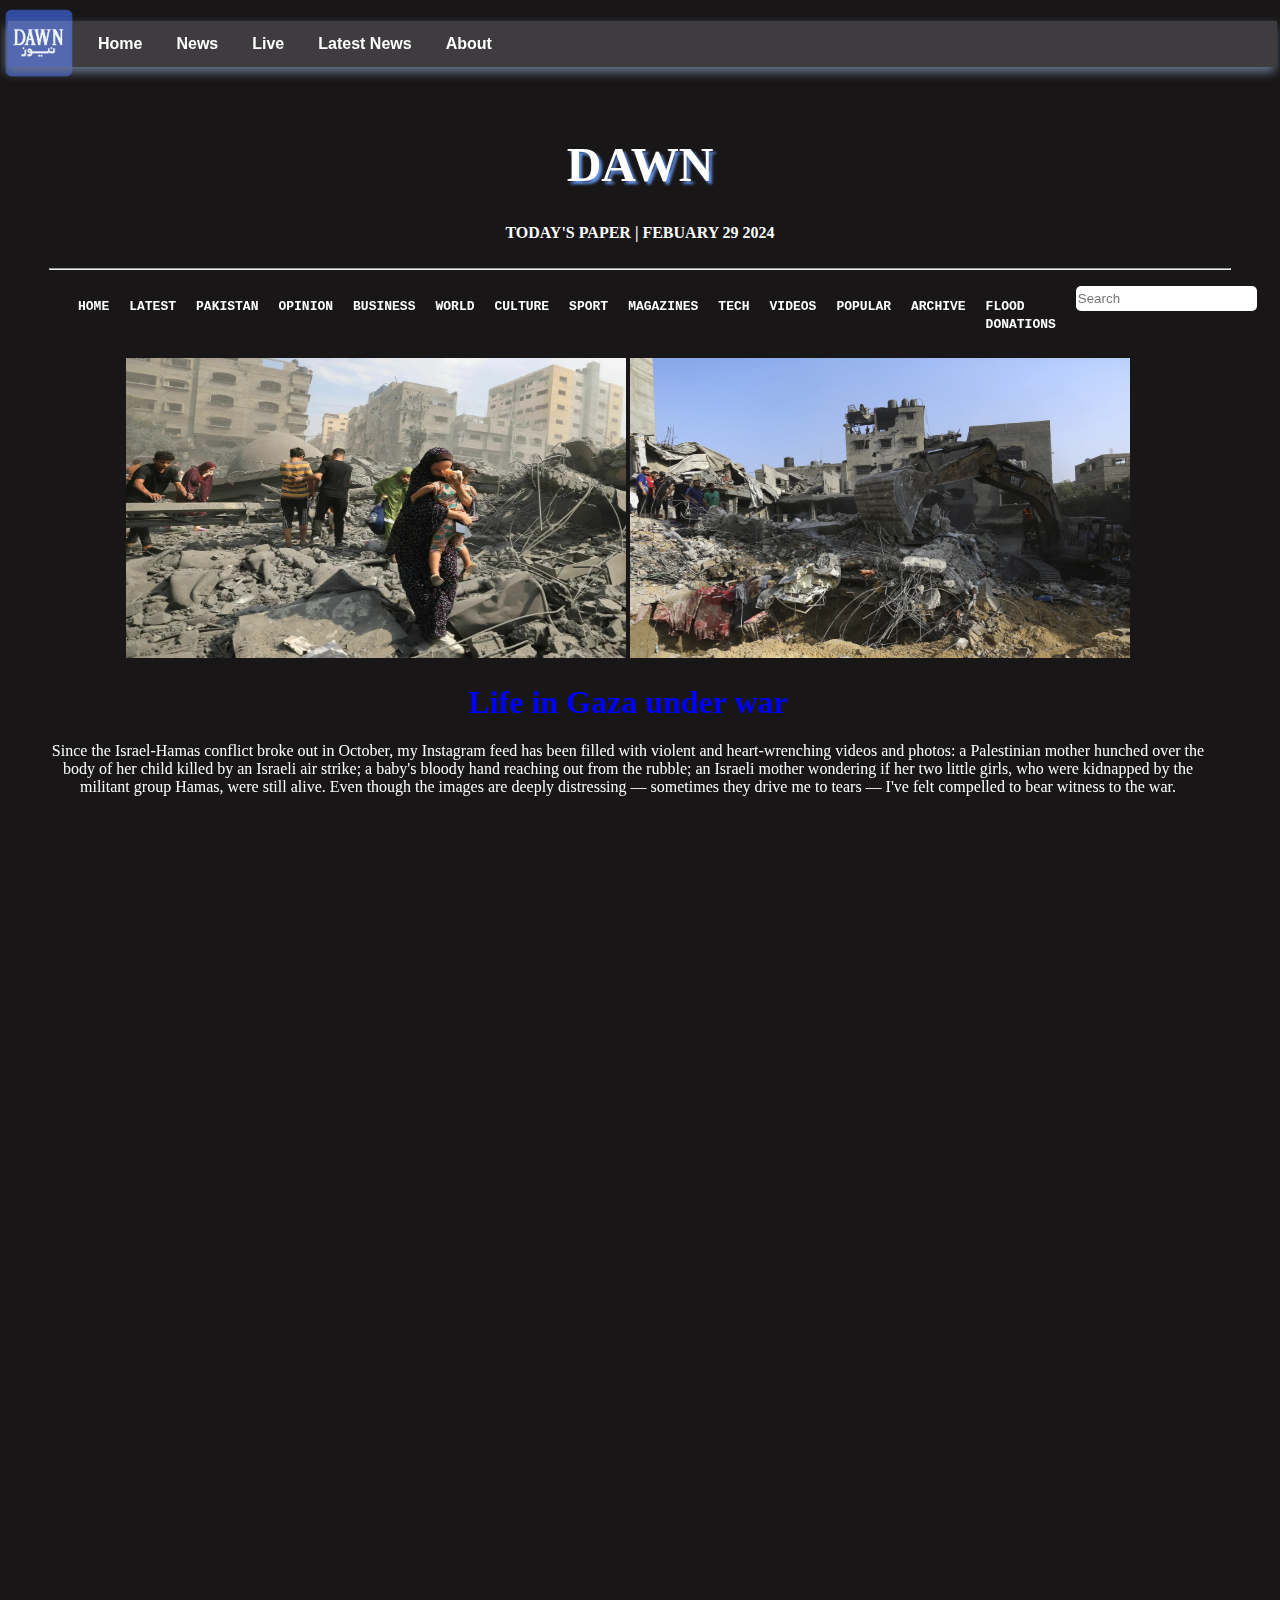
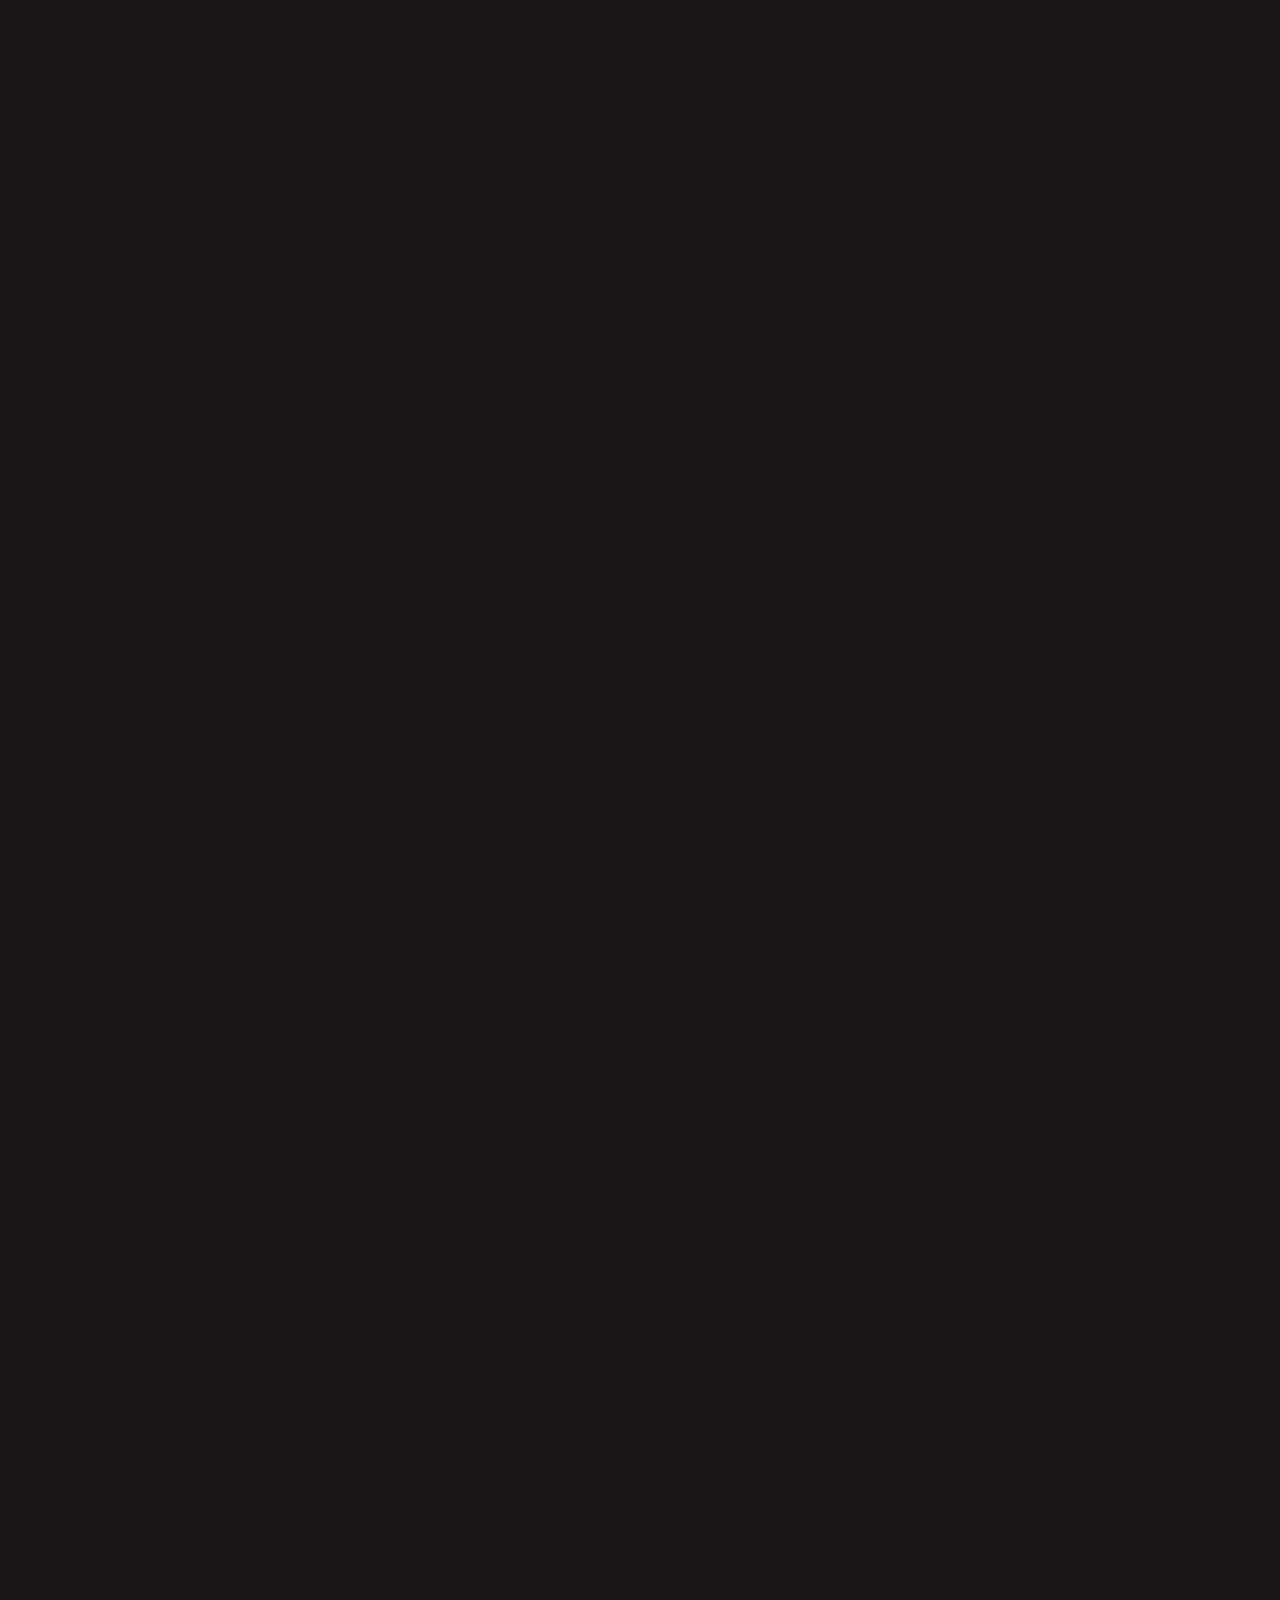
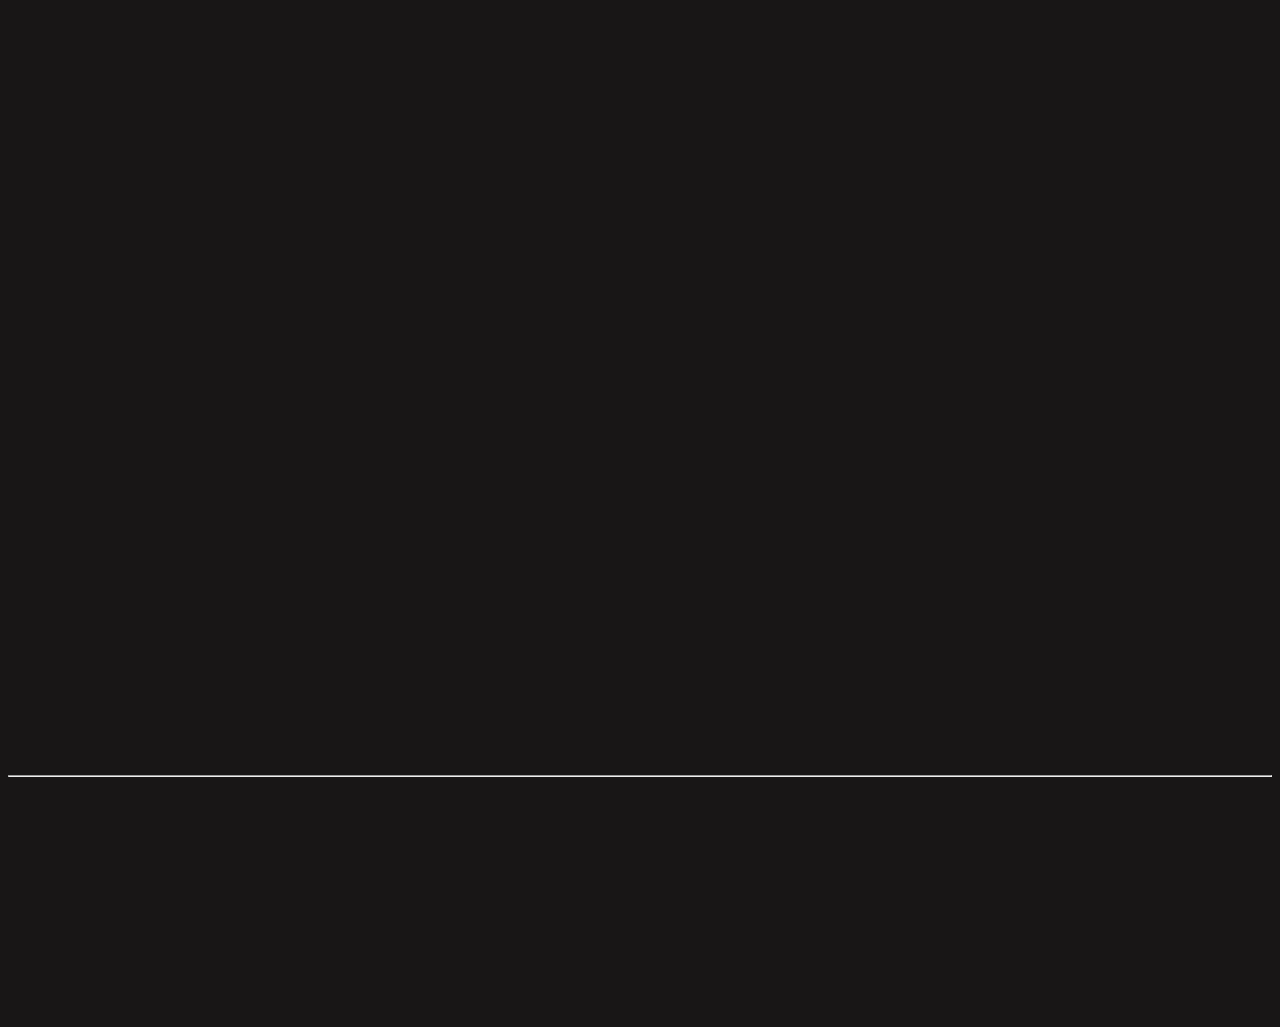
==== commit fb62be70: "change icon" ====
--- a/index.html
+++ b/index.html
@@ -5,7 +5,7 @@
     <meta name="viewport" content="width=device-width, initial-scale=1.0">
     <title>Dawn News</title>
     <link rel="stylesheet" href="https://unpkg.com/aos@next/dist/aos.css" />
-<link rel="shortcut icon" href="./icon/letter-d.png" type="image/x-icon">
+<link rel="shortcut icon" href="./icon/images__1_-removebg-preview (3).png" type="image/x-icon">
     <link rel="stylesheet" href="style.css">
     <link rel="stylesheet" href="https://cdnjs.cloudflare.com/ajax/libs/font-awesome/6.5.1/css/all.min.css" integrity="sha512-DTOQO9RWCH3ppGqcWaEA1BIZOC6xxalwEsw9c2QQeAIftl+Vegovlnee1c9QX4TctnWMn13TZye+giMm8e2LwA==" crossorigin="anonymous" referrerpolicy="no-referrer" />
 </head>
@@ -30,7 +30,7 @@
         
         <h1 data-aos="fade-right" ><a href="">DAWN</a></h1>
     
-         <span data-aos="fade-left"><a href="">TODAY'S PAPER | FEBUARY 28 2024</a></span>
+         <span data-aos="fade-left"><a href="">TODAY'S PAPER | FEBUARY 29 2024</a></span>
    
     </div>
     <br>
@@ -238,13 +238,14 @@
 <textarea name="" id="" cols="25" rows="5"></textarea>
              <br><br>
              
-             <button>SUBMIT</button>
+             <button><a href="">SUBMIT</a></button>
         
              <br><br>
              
              <a href="" style="color: blue;">forget password</a>
 
             </form>
+            </div>
             <!-- </div> 
             <div class="visme_d" data-title="Untitled Project" data-url="kkjnnn33-untitled-project?sidebar=true" data-domain="forms" data-full-page="false" data-min-height="400px" data-form-id="34031"></div><script src="https://static-bundles.visme.co/forms/vismeforms-embed.js"></script> -->
 
@@ -256,10 +257,11 @@
     
     <div class="footerlast"  data-aos="fade-right">
         <span class="fonticon">
-             <i class="fa-brands fa-facebook"></i>
-            <i class="fa-brands fa-youtube"></i>
-            <i class="fa-brands fa-square-x-twitter"></i>
-            <i class="fa-brands fa-linkedin"></i>
+            <a href="https://www.facebook.com/DawnNews/">
+            <i class="fa-brands fa-facebook"></i></a> 
+            <a href="https://www.youtube.com/@dawnnewspakistan/featured"><i class="fa-brands fa-youtube"></i></a> 
+           <a href="https://twitter.com/dawn_com?lang=en"><i class="fa-brands fa-square-x-twitter"></i></a> 
+           <a href="https://www.linkedin.com/company/dawnnews-tv"><i class="fa-brands fa-linkedin"></i></a> 
         </span>
        
         <ul>
--- a/style.css
+++ b/style.css
@@ -263,7 +263,8 @@
 
     height: 25px;
     width: 250px;
-
+    outline: none;
+ 
 
 }
 
@@ -273,6 +274,20 @@
     font-weight: bold;
     margin-top: 100px;
     margin-left: 44px;
+    font-family: Arial, Helvetica, sans-serif;
+    /* background-color: rgba(10, 95, 95, 0.461); */
+    width: 400px;
+    
+}
+
+.form button{
+
+font-weight: bold;
+    color: cornsilk;
+    background-color: rgb(184, 11, 11);
+    border: none;
+    height: 25px;
+    border-radius: 4px;
 }
 
 
@@ -308,7 +323,7 @@
 }
 .fa-facebook{
 
-    color: rgb(7, 53, 205);
+    color: rgb(14, 68, 245);
     font-size: 30px;
     float: left;
 
@@ -333,7 +348,7 @@
 
 .fa-linkedin{
 
-    color: rgb(15, 15, 211);
+    color: rgba(5, 5, 223, 0.893);
     font-size: 30px;
 }
 
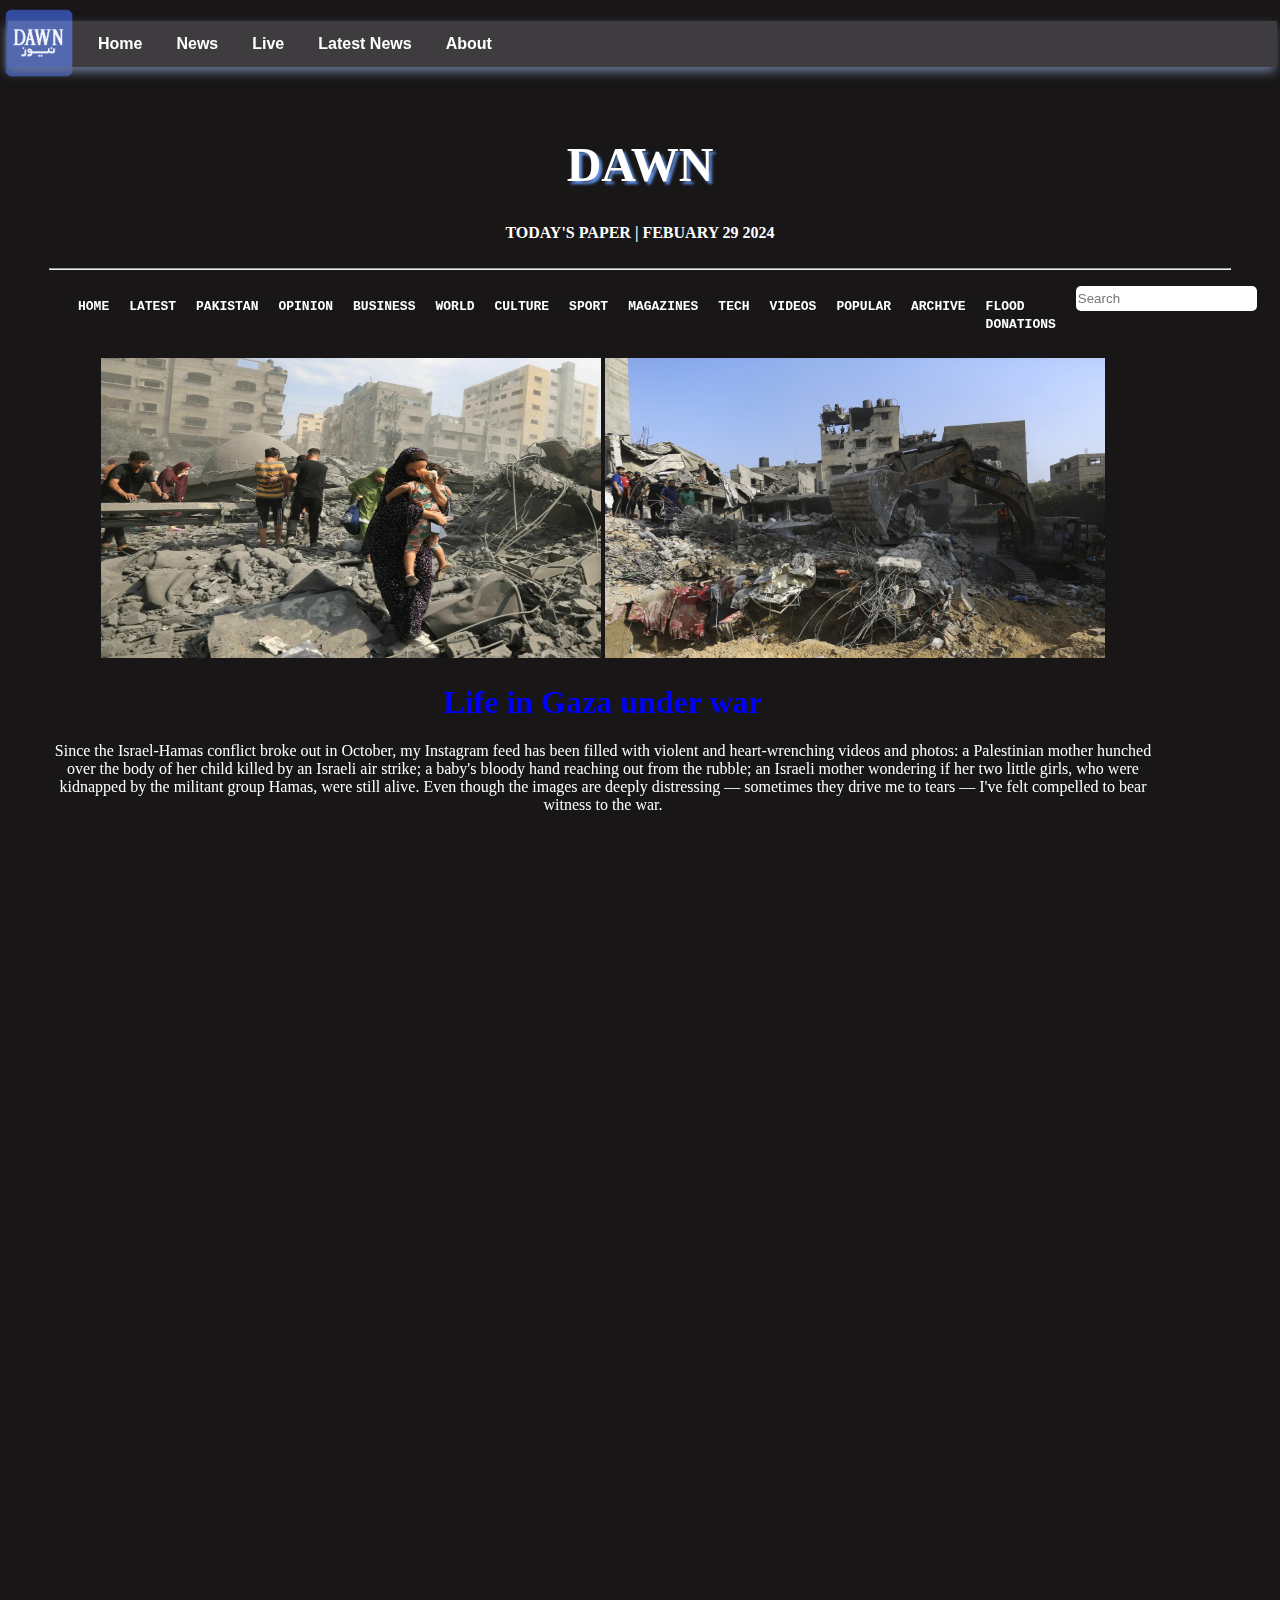
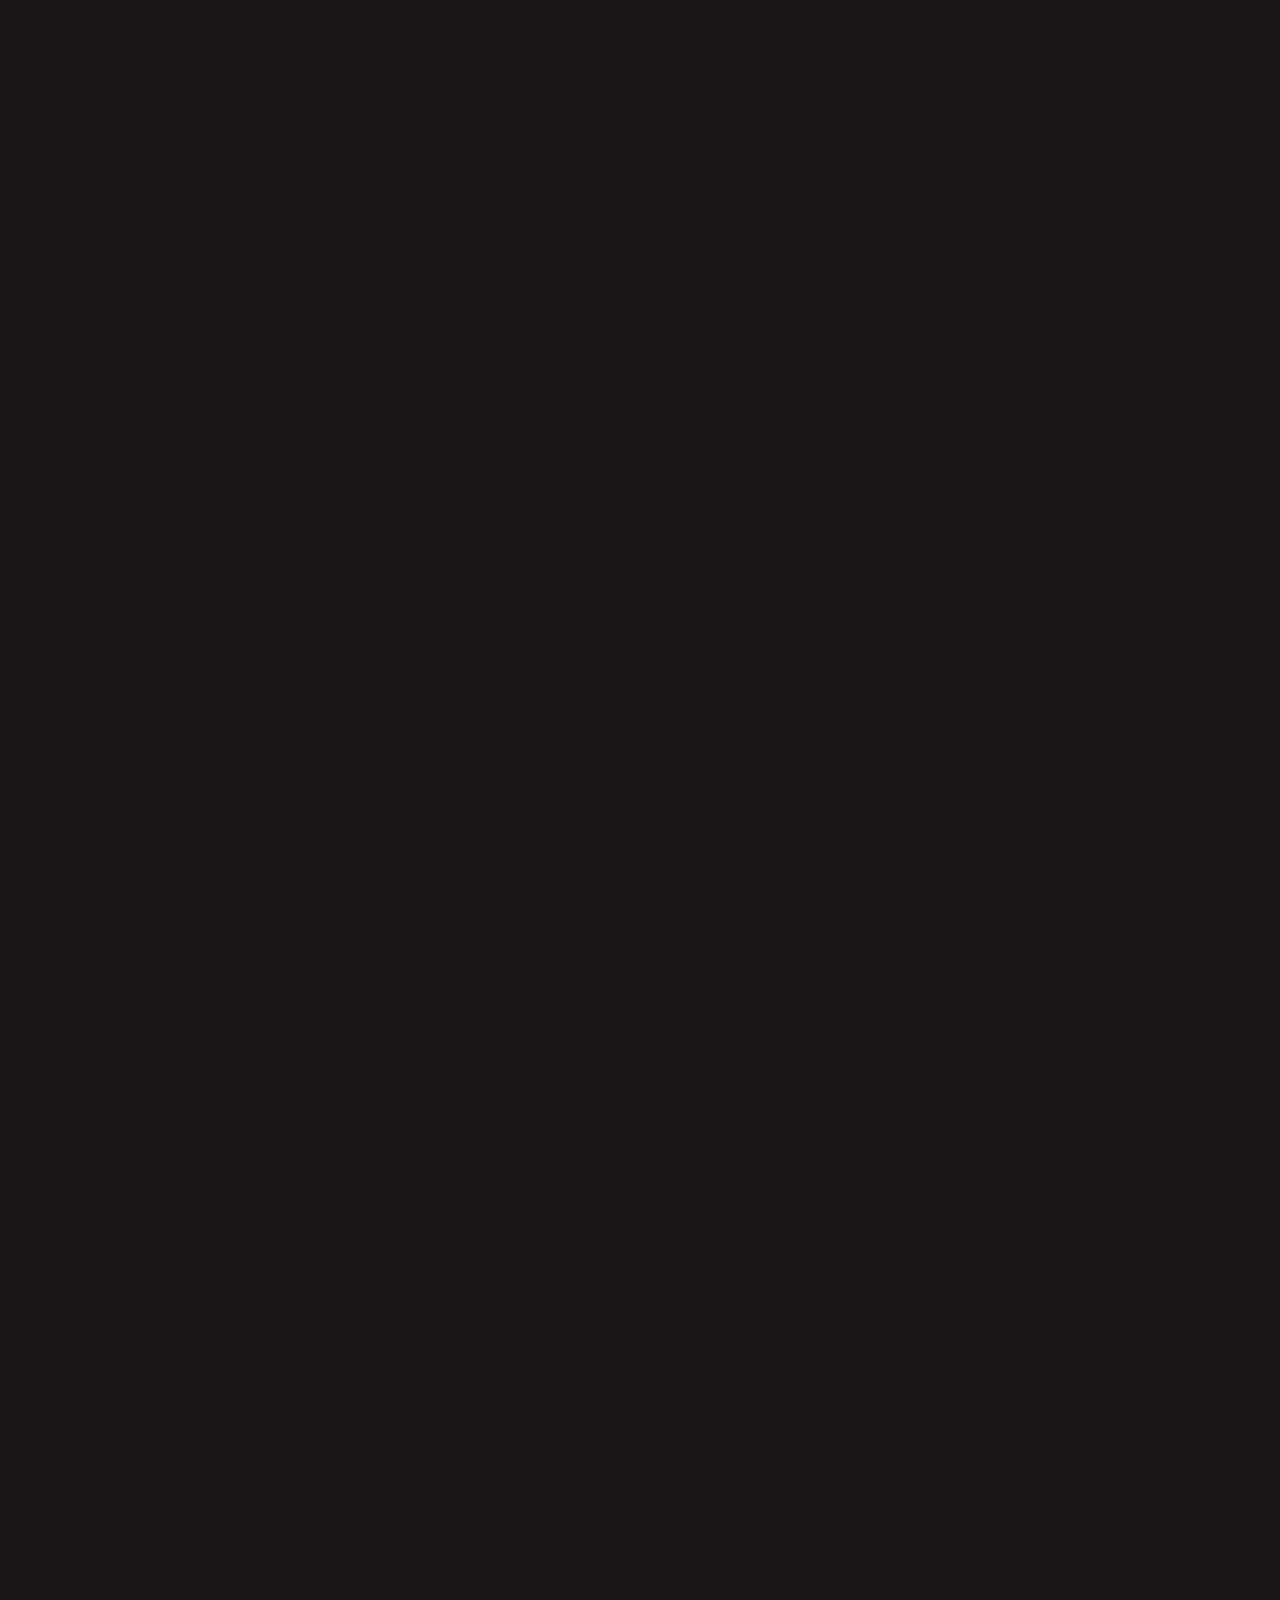
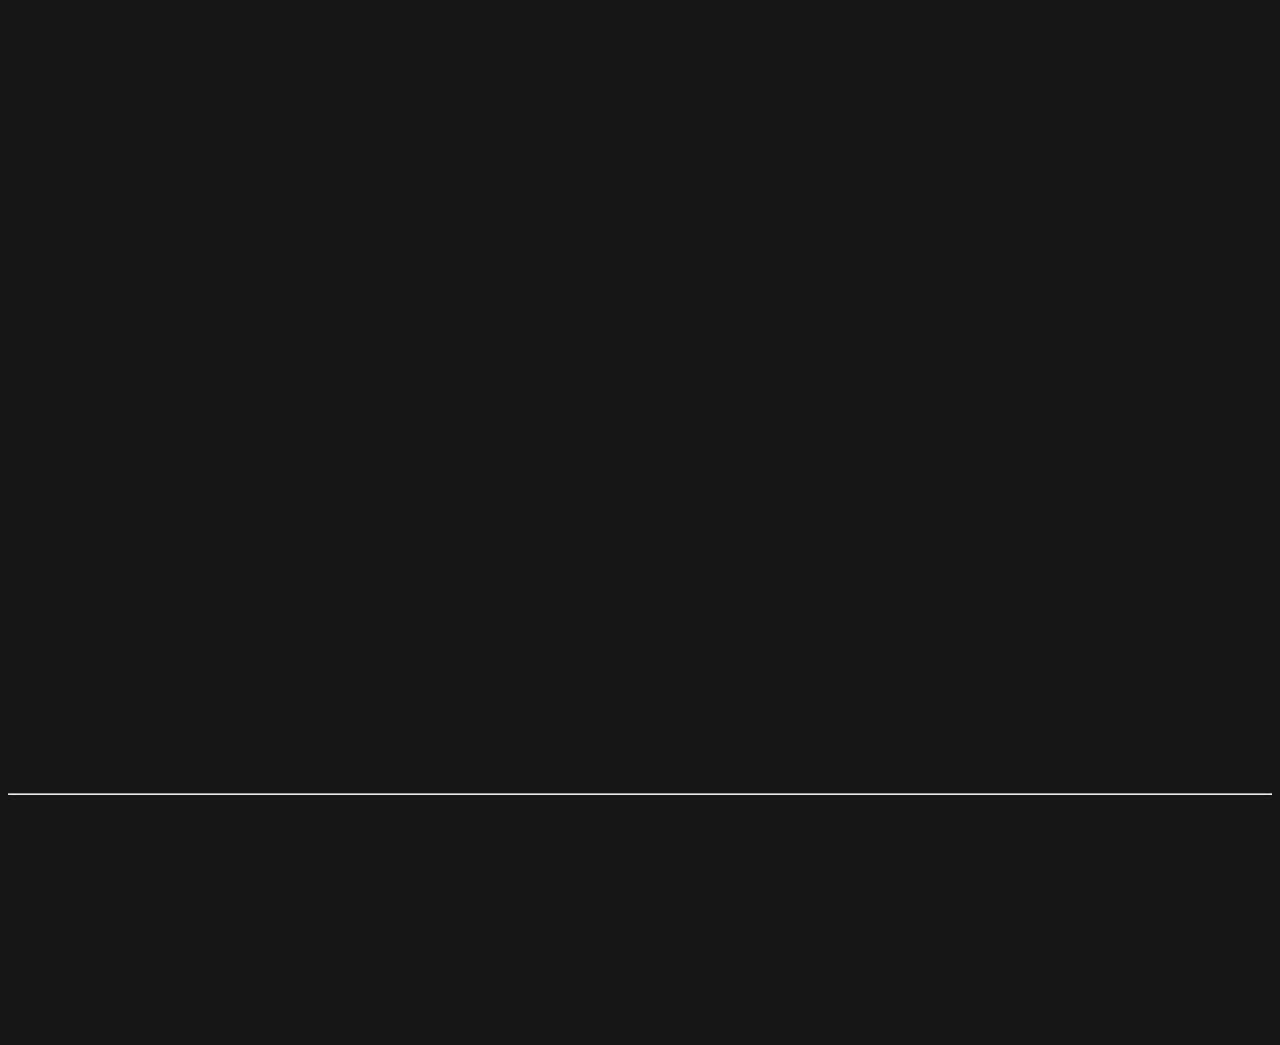
==== commit 292166ed: "add img" ====
--- a/index.html
+++ b/index.html
@@ -24,6 +24,15 @@
             <a href="#">Latest News</a>
             <a href="#">About</a>
         </nav>
+        
+            <a href="">
+                <i class="fa-solid fa-location-dot"></i>
+                <i class="fa-solid fa-circle-user"></i>
+                <i class="fa-solid fa-bars"></i>
+        </a>
+
+      
+        
     </header>
 
     <div class="dawnicon">
@@ -116,12 +125,9 @@
 <iframe data-aos="fade-left" width="220" height="180" src="https://www.youtube.com/embed/v-p1X1rHjSE?si=D3JdHGVDCT6hH74-" title="YouTube video player" frameborder="0" allow="accelerometer; autoplay; clipboard-write; encrypted-media; gyroscope; picture-in-picture; web-share" allowfullscreen></iframe>
 <p>Truce Ends: Israel Pounds Gaza With Airstrike Again | Dawn News English</p>
 
-<figure data-aos="fade-left">
-    <img src="./aside-image/pia.jpg" alt="">
-    <figcaption>
-        حکومت کا نجی شعبے کو اختیارات کی منتقلی بھی ایجنڈا میں شامل ہونا چاہیے۔ اس کا مطلب تمام سرکاری اداروں کی نجکاری اور مضبوط ضابطے بنانا ہے۔ یہ عمل سب سے پہلے پی آئی اے اور پاکستان اسٹیل ملز سے شروع کرنا ہوگا 
-
-    </figcaption>
+<iframe width="220" height="180" src="https://www.youtube.com/embed/g5qZeD-pxsc?si=8L3ZHpfqEznqrMup" title="YouTube video player" frameborder="0" allow="accelerometer; autoplay; clipboard-write; encrypted-media; gyroscope; picture-in-picture; web-share" allowfullscreen></iframe>
+<p>The prices of petrol and high-speed diesel (HSD) are estimated to increase by Rs1-4 per litre on Thursday (February 29) for the next fortnight due to minor adjustments in international prices, import premiums, and the exchange rate.</p>
+<figure data-aos="fade-left">
 </figure>
 <figure data-aos="fade-left">
     <img src="./aside-image/imrankhan.png" alt="">
@@ -142,9 +148,9 @@
     </figcaption>
 </figure>
 <figure data-aos="fade-left">
-    <img src="./aside-image/bitcoin.jpg" alt="">
-    <figcaption>
-        LONDON: Bitcoin hit $60,000 on Wednesday for the first time in more than two years, as a flurry of capital into new US spot bitcoin exchange traded products fuelled a 42 per cent price 
+    <img src="./aside-image/dollarrate.jpeg" alt="">
+    <figcaption>
+        ISLAMABAD: The Rupee on Friday weakened by 08 paisa against the US dollar in the interbank trading and closed at Rs 279.19 against the previous day’s closing of Rs 279.11, 
     </figcaption>
 </figure>
 
@@ -238,11 +244,15 @@
 <textarea name="" id="" cols="25" rows="5"></textarea>
              <br><br>
              
-             <button><a href="">SUBMIT</a></button>
+             <button>
+                <a href="">SUBMIT</a>
+            </button>
         
              <br><br>
-             
-             <a href="" style="color: blue;">forget password</a>
+             <span class="forget">
+                <a href="">forget password</a>
+             </span>
+            
 
             </form>
             </div>
@@ -264,7 +274,7 @@
            <a href="https://www.linkedin.com/company/dawnnews-tv"><i class="fa-brands fa-linkedin"></i></a> 
         </span>
        
-        <ul>
+        <ul class="firstul">
 <li>about</li>
 <li>Jobs</li>
 <li>Contact</li>
@@ -277,7 +287,7 @@
 
 
         </ul>
-        <ul>
+        <ul class="firstul">
 <li>Community</li>
 <li>Jobs</li>
 <li>Contact</li>
@@ -290,7 +300,7 @@
 
 
         </ul>
-        <ul>
+        <ul class="firstul">
 <li>Email</li>
 <li>Privacy</li>
 <li>Contact</li>
--- a/style.css
+++ b/style.css
@@ -15,6 +15,8 @@
 color: white;
    
 }  */
+
+
 
 
 .firstnav {
@@ -72,6 +74,51 @@
 
 }
 
+
+.navicon{
+
+   
+
+}
+
+.fa-location-dot{
+
+font-size: 30px;
+position: absolute;
+right: 200px;
+display: flex;
+margin-top: -32px;
+word-spacing: px;
+width: 100px;
+word-spacing: 10px;
+}
+
+
+.fa-circle-user{
+
+    font-size: 30px;
+    position: absolute;
+    right: 130px;
+    display: flex;
+ margin-top: -32px;
+ word-spacing: px;
+width: 100px;
+word-spacing: 10px;
+color: antiquewhite;
+}
+
+.fa-bars{
+    font-size: 30px;
+    position: absolute;
+    right: 50px;
+    display: flex;
+ margin-top: -32px;
+ word-spacing: 20px;
+width: 100px;
+word-spacing: 10px;
+
+}
+
 .dawnicon > h1{
 
 
@@ -108,6 +155,7 @@
     flex-direction: row;
     gap: 20px;
    margin-left: 30px;
+   
 
 }
 
@@ -145,6 +193,7 @@
 
     /* margin-left: 70px; */
     /* width: auto; */
+  
 }
 
 .nav2 img{
@@ -182,7 +231,7 @@
 
 .bannerimg{
 
-    width: 1240px;
+    width: 1190px;
 color: white;
 text-align: center;
 
@@ -229,6 +278,12 @@
 
 }
 
+.asidebar :hover{
+color: rgb(0, 0, 0);
+
+
+}
+
 .abdulsattaredhibanner img{
 
 height: 400px;
@@ -266,6 +321,10 @@
     outline: none;
  
 
+}
+
+textarea{
+    outline: none;
 }
 
 .form{
@@ -278,6 +337,7 @@
     /* background-color: rgba(10, 95, 95, 0.461); */
     width: 400px;
     
+    
 }
 
 .form button{
@@ -288,6 +348,25 @@
     border: none;
     height: 25px;
     border-radius: 4px;
+    width: 60px;
+}
+
+.form button:hover{
+
+background-color: rgb(28, 137, 215);
+transition: 0.7s all;
+
+}
+button :hover{
+
+    color: rgb(11, 62, 62);
+    transition: 0.7s all;
+}
+
+.forget a:hover{
+
+    color: rgb(68, 0, 255);
+    transition: 0.7s all;
 }
 
 
@@ -296,17 +375,27 @@
     display: flex;
     color: white;
     padding: 12px;
-    
-    
-}
-
+    width: 600px;
+    
+    
+
+}
 .footerlast ul :hover{
-
-     background-color: cornflowerblue;
-     padding: 12px;
-     transition: 0.7s all;
-     color: black;
-}
+    
+    background-color: cornflowerblue;
+    padding: 12px;
+    transition: 0.7s all;
+    color: black;
+    
+}
+
+
+.firstul:hover{
+  
+    color: rgb(46, 216, 8);
+
+}
+
 
 
 
@@ -330,6 +419,11 @@
     
 }
 
+.fa-facebook:hover{
+
+    color: rgba(16, 244, 88, 0.982);
+}
+
 .fa-square-x-twitter{
 
 
@@ -338,6 +432,11 @@
     
 }
 
+.fa-square-x-twitter:hover{
+
+    color: gold;
+}
+
 .fa-youtube{
 
 color: red;
@@ -346,10 +445,21 @@
 
 }
 
+.fa-youtube:hover{
+
+    color: rgb(12, 226, 246);
+}
+
 .fa-linkedin{
 
     color: rgba(5, 5, 223, 0.893);
     font-size: 30px;
+}
+
+.fa-linkedin:hover{
+
+
+    color: rgb(154, 50, 250);
 }
 
 .footerlast{
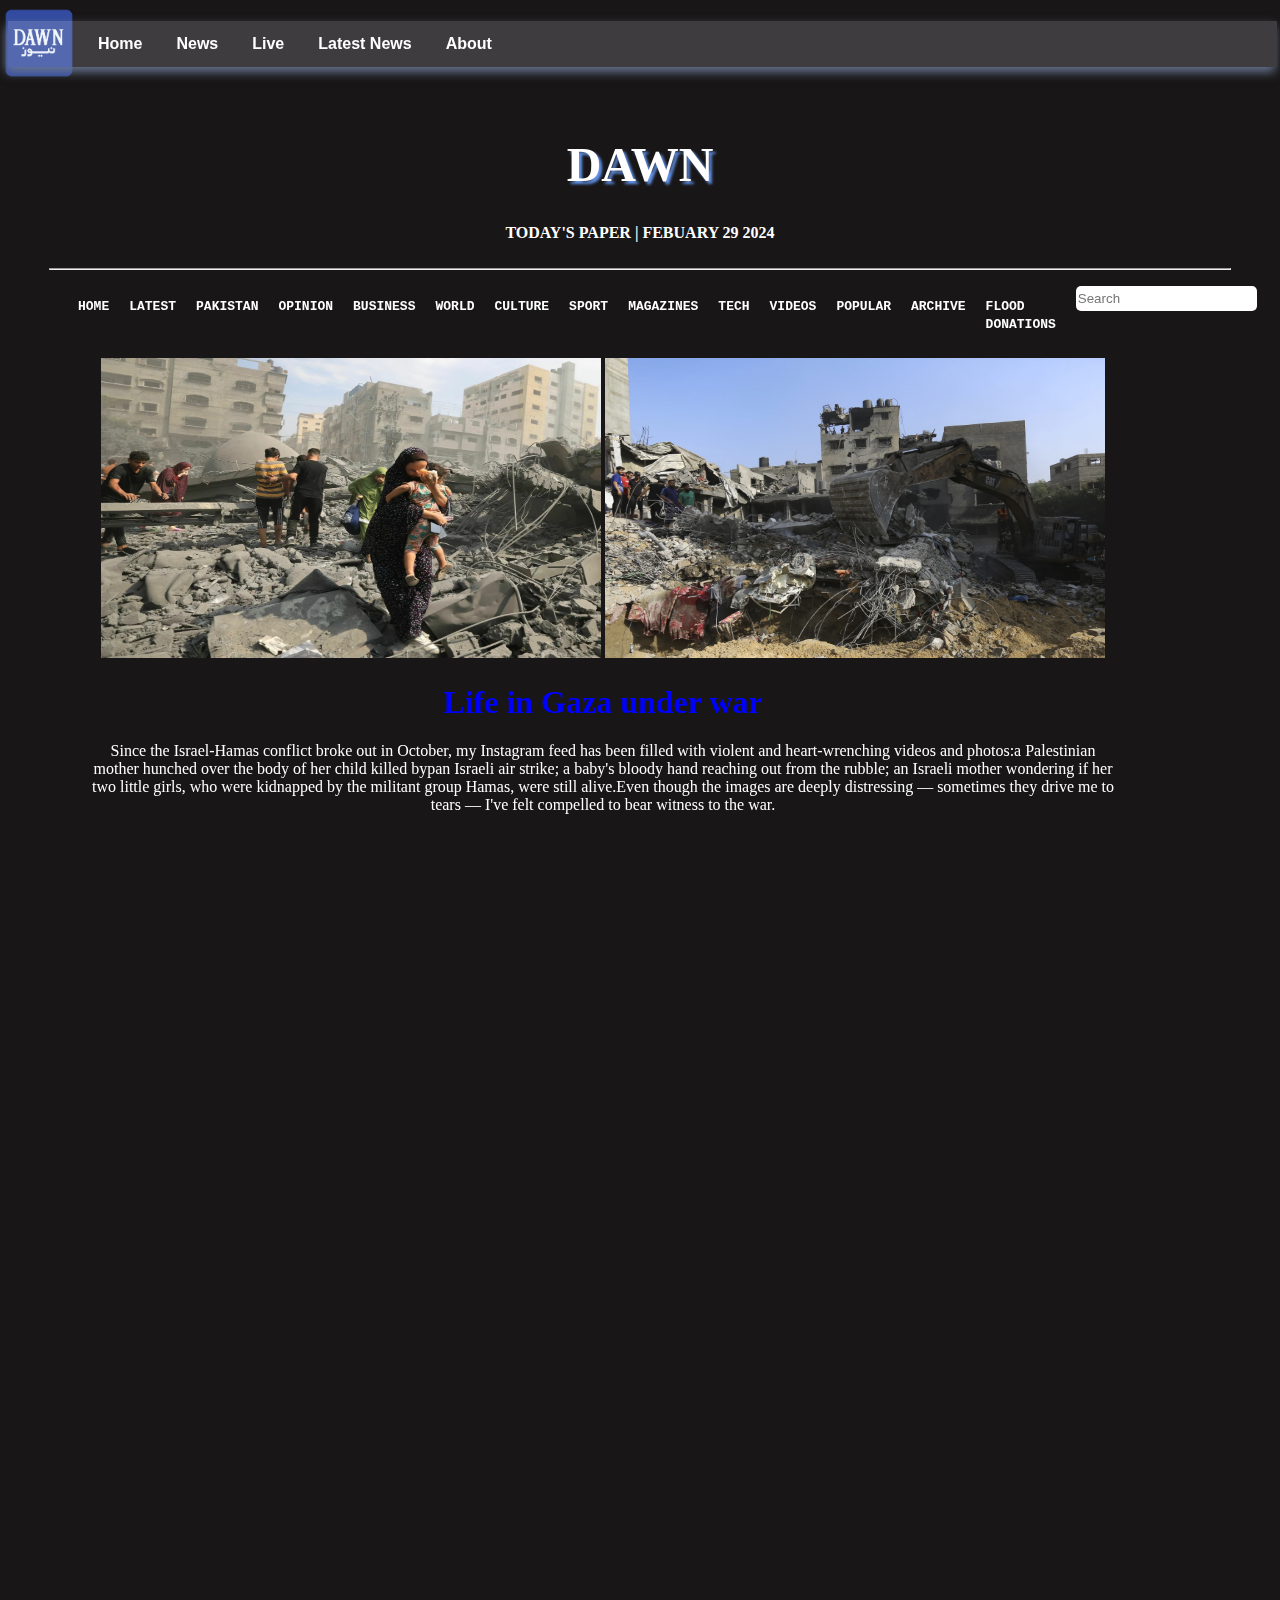
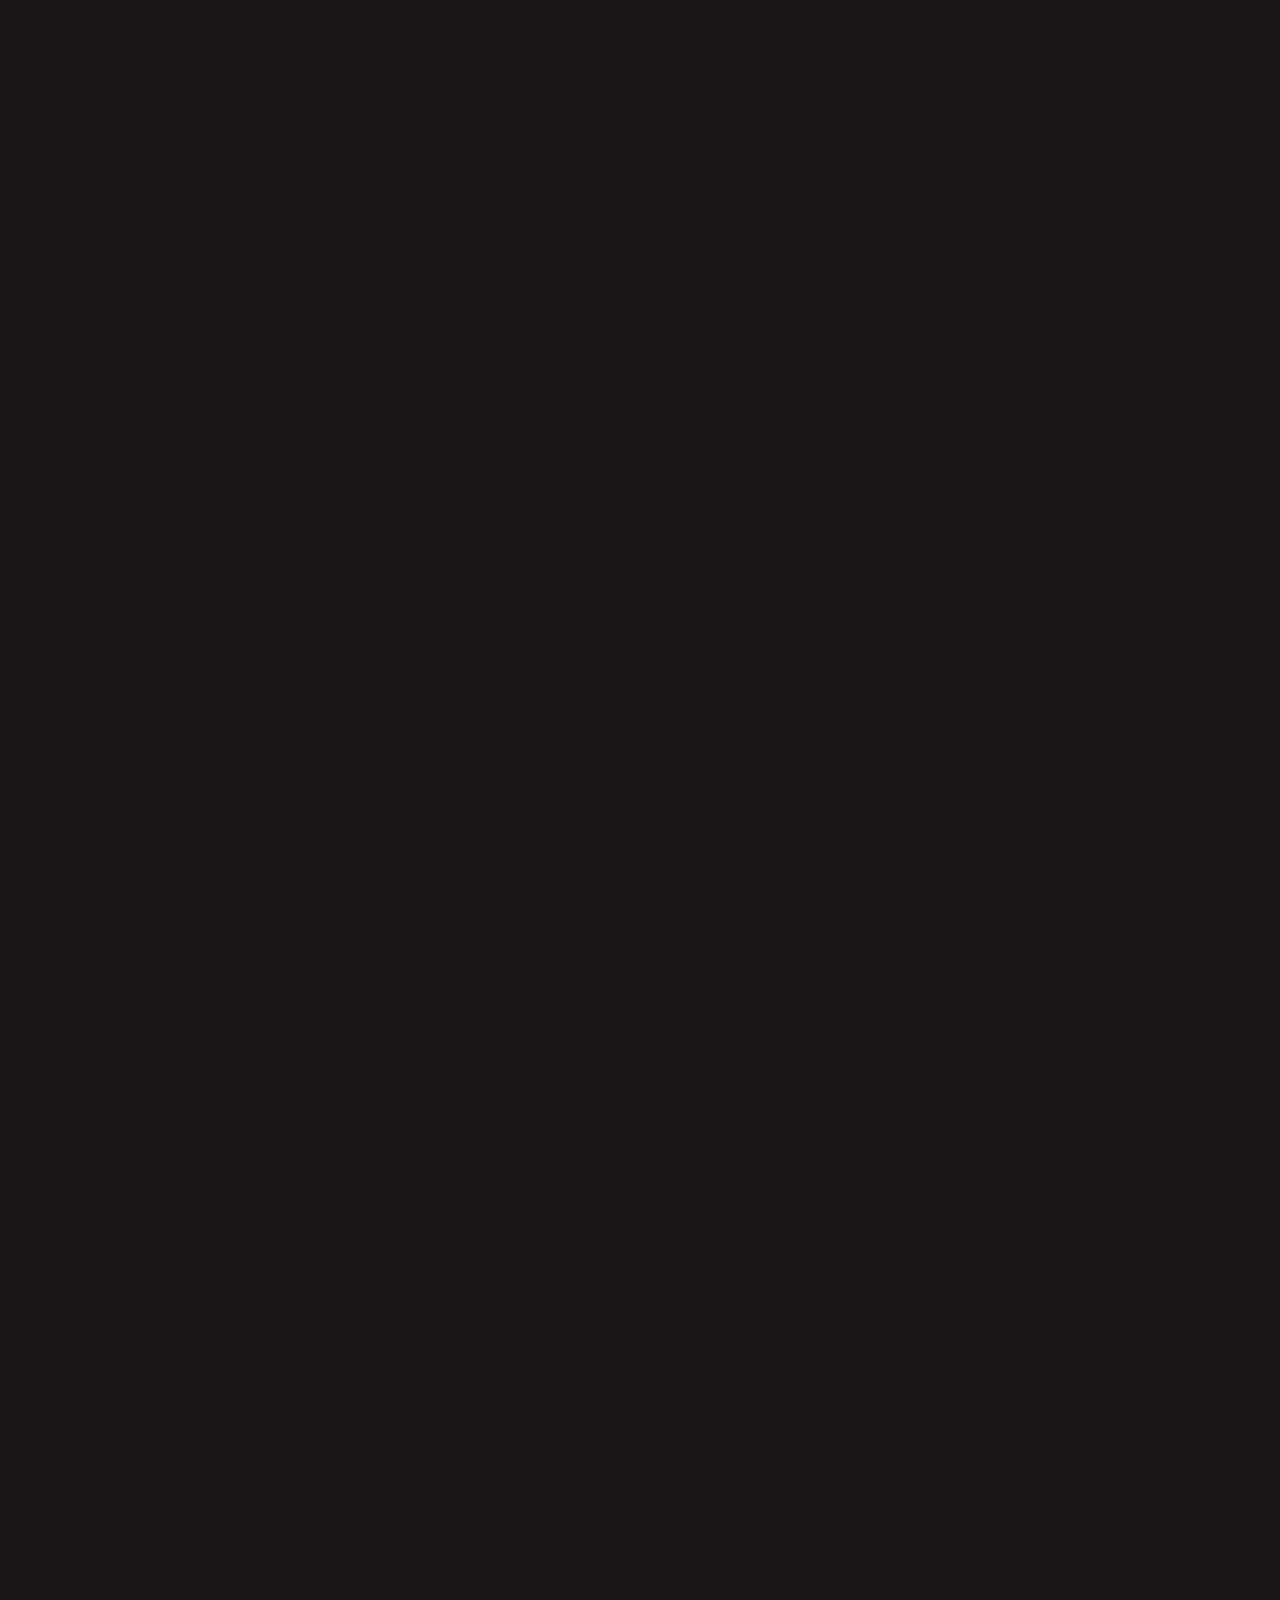
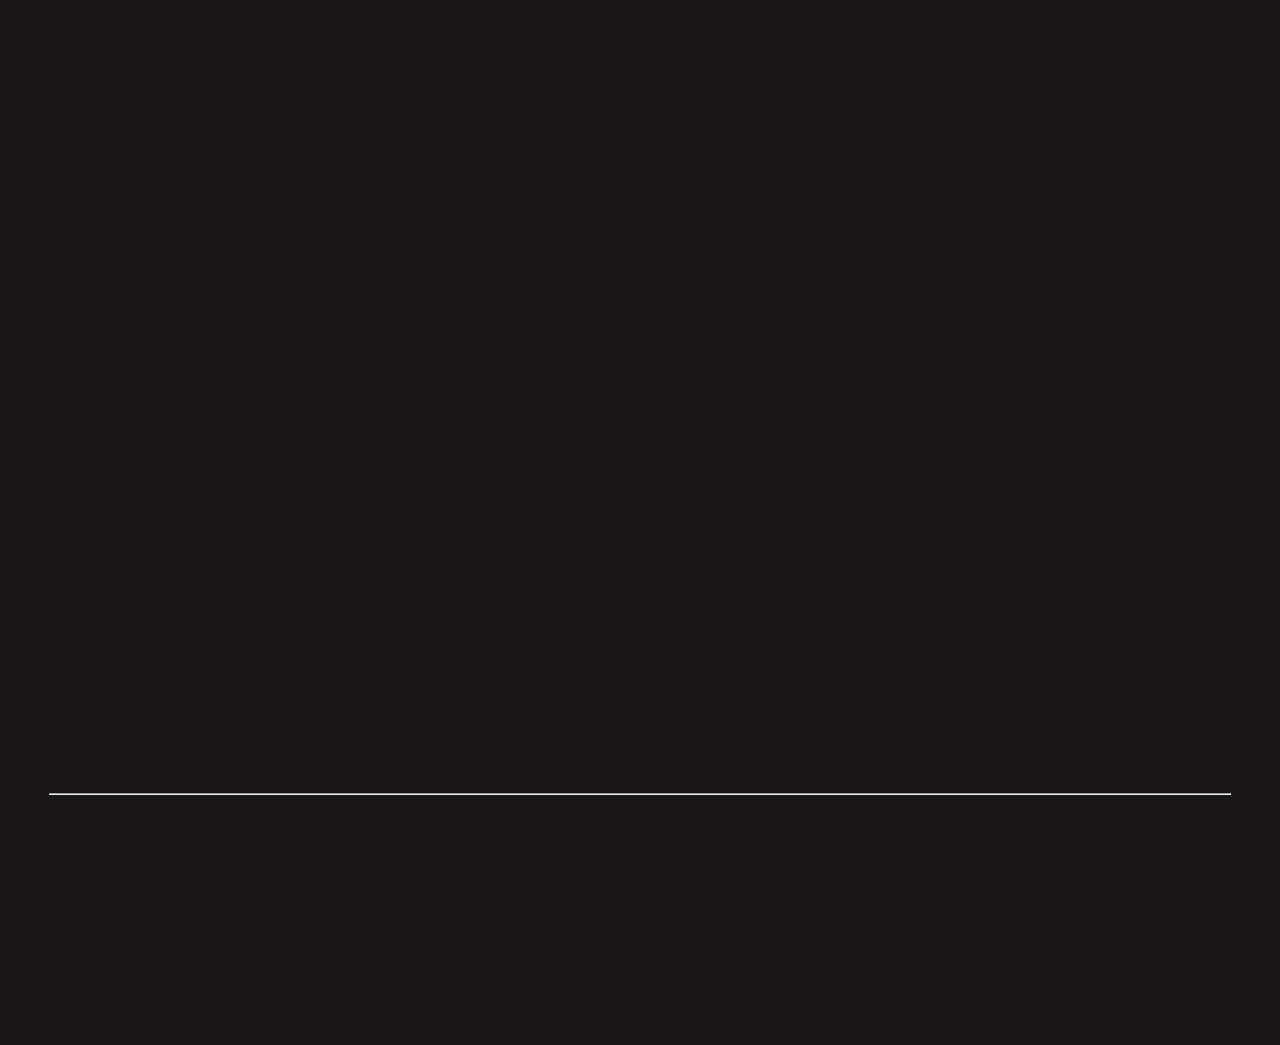
==== commit c8c30c44: "add heading" ====
--- a/index.html
+++ b/index.html
@@ -87,9 +87,7 @@
 
      <h1 data-aos="fade-right" style="color: blue;">Life in Gaza under war</h1>
      <blockquote>
-        <p>Since the Israel-Hamas conflict broke out in October, my Instagram feed has been filled with violent and heart-wrenching videos and photos: a Palestinian mother hunched over the body of her child killed by an Israeli air strike; a baby's bloody hand reaching out from the rubble; an Israeli mother wondering if her two little girls, who were kidnapped by the militant group Hamas, were still alive.
-
-            Even though the images are deeply distressing — sometimes they drive me to tears — I've felt compelled to bear witness to the war.</p>
+        <blockquote>Since the Israel-Hamas conflict broke out in October, my Instagram feed has been filled with violent and heart-wrenching videos and photos:a Palestinian mother hunched over the body of her child killed bypan Israeli air strike; a baby's bloody hand reaching out from the rubble; an Israeli mother wondering if her two little girls, who were kidnapped by the militant group Hamas, were still alive.Even though the images are deeply distressing — sometimes they drive me to tears — I've felt compelled to bear witness to the war.    
      </blockquote>
 
             </div><br>
@@ -161,7 +159,7 @@
 
 
 <div class="abdulsattaredhibanner"  data-aos="fade-right">
-    <h1 style="margin-top: 200px;color: azure;">The Heroes of Pakistan</h1>
+    <h1 style="margin-top: 200px;color: rgb(244, 184, 200);">The Heroes of Pakistan</h1>
 <figcaption>
     <img src="./abdulsattar-edhi/banner5.jpg" alt="">
 </figcaption>
@@ -262,7 +260,7 @@
             <div class="visme_d" data-title="Untitled Project" data-url="z4rggody-untitled-project?sidebar=true" data-domain="forms" data-full-page="false" data-min-height="600px" data-form-id="34046"></div><script src="https://static-bundles.visme.co/forms/vismeforms-embed.js"></script>
 
 </div><br><br><br>
-<hr>
+<hr width="1180px">
 <footer>
     
     <div class="footerlast"  data-aos="fade-right">
--- a/style.css
+++ b/style.css
@@ -84,40 +84,71 @@
 .fa-location-dot{
 
 font-size: 30px;
+height: 45px;
+margin-top: -38px;
 position: absolute;
-right: 200px;
-display: flex;
-margin-top: -32px;
-word-spacing: px;
-width: 100px;
+margin-left: 900px;
+
 word-spacing: 10px;
+color: white;
 }
 
 
 .fa-circle-user{
 
     font-size: 30px;
+    height: 45px;
+    margin-top: -38px;
     position: absolute;
-    right: 130px;
-    display: flex;
- margin-top: -32px;
- word-spacing: px;
-width: 100px;
+    margin-left: 1000px;
+ color: white;
 word-spacing: 10px;
-color: antiquewhite;
+
+
+
 }
 
 .fa-bars{
     font-size: 30px;
+    height: 45px;
+    margin-top: -38px;
     position: absolute;
-    right: 50px;
-    display: flex;
- margin-top: -32px;
- word-spacing: 20px;
-width: 100px;
+    margin-left: 1100px;
+ color: white;
 word-spacing: 10px;
 
 }
+
+.fa-location-dot:hover{
+
+
+    /* color: gold; */
+
+    
+    color: royalblue;
+    transition: 0.7s all;
+}
+
+
+.fa-circle-user:hover{
+
+
+
+    
+    color: royalblue;
+    transition: 0.7s all;
+}
+
+
+.fa-bars:hover{
+
+    color: royalblue;
+    transition: 0.7s all;
+}
+
+
+
+
 
 .dawnicon > h1{
 
@@ -214,11 +245,11 @@
     
 }
 
- label  :focus{
-
-
-
-}
+ /* label  :focus{
+
+
+
+} */
 
 .bannerimg img{
 
@@ -295,7 +326,7 @@
 
 .abdulsattaredhibanner figcaption{
 
-    width: 930px;
+    width: 900px;
 }
 
 .abdulsattaredhibanner h1{
@@ -311,6 +342,7 @@
 .abdulsattaredhibanner h2{
 
     color: rgb(139, 132, 194);
+    
 }
 
 
@@ -402,11 +434,11 @@
 .fonticon{
 
 position: absolute;
-right: 80px;
+/* right: 80px; */
 display: flex;
 gap: 12px;
-
-
+margin-left: 1000px;
+margin-top: 12px;
 
 
 }
@@ -421,7 +453,8 @@
 
 .fa-facebook:hover{
 
-    color: rgba(16, 244, 88, 0.982);
+    color: rgb(15, 127, 23);
+    transition: 0.7s all;
 }
 
 .fa-square-x-twitter{
@@ -435,6 +468,7 @@
 .fa-square-x-twitter:hover{
 
     color: gold;
+    transition: 0.7s all;
 }
 
 .fa-youtube{
@@ -448,18 +482,21 @@
 .fa-youtube:hover{
 
     color: rgb(12, 226, 246);
+    transition: 0.7s all;
 }
 
 .fa-linkedin{
 
     color: rgba(5, 5, 223, 0.893);
     font-size: 30px;
+
 }
 
 .fa-linkedin:hover{
 
 
     color: rgb(154, 50, 250);
+    transition: 0.7s all;
 }
 
 .footerlast{
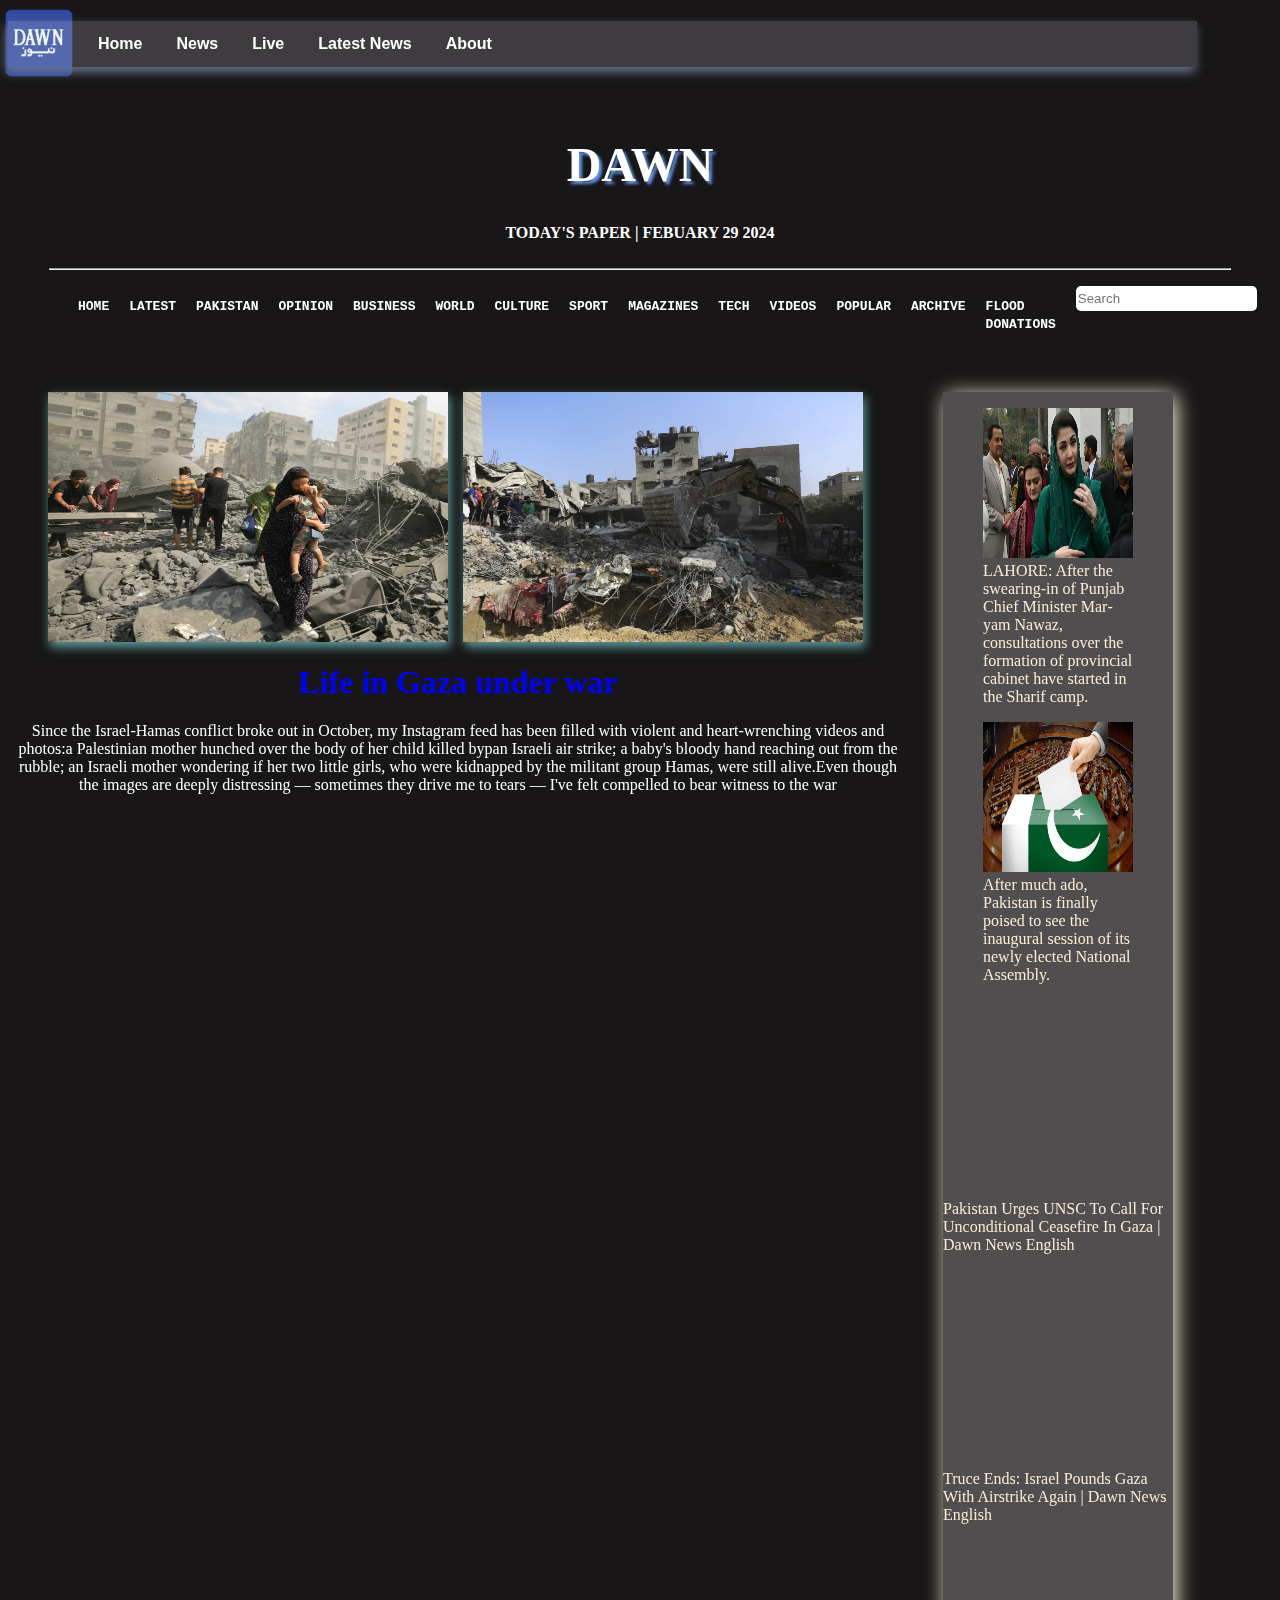
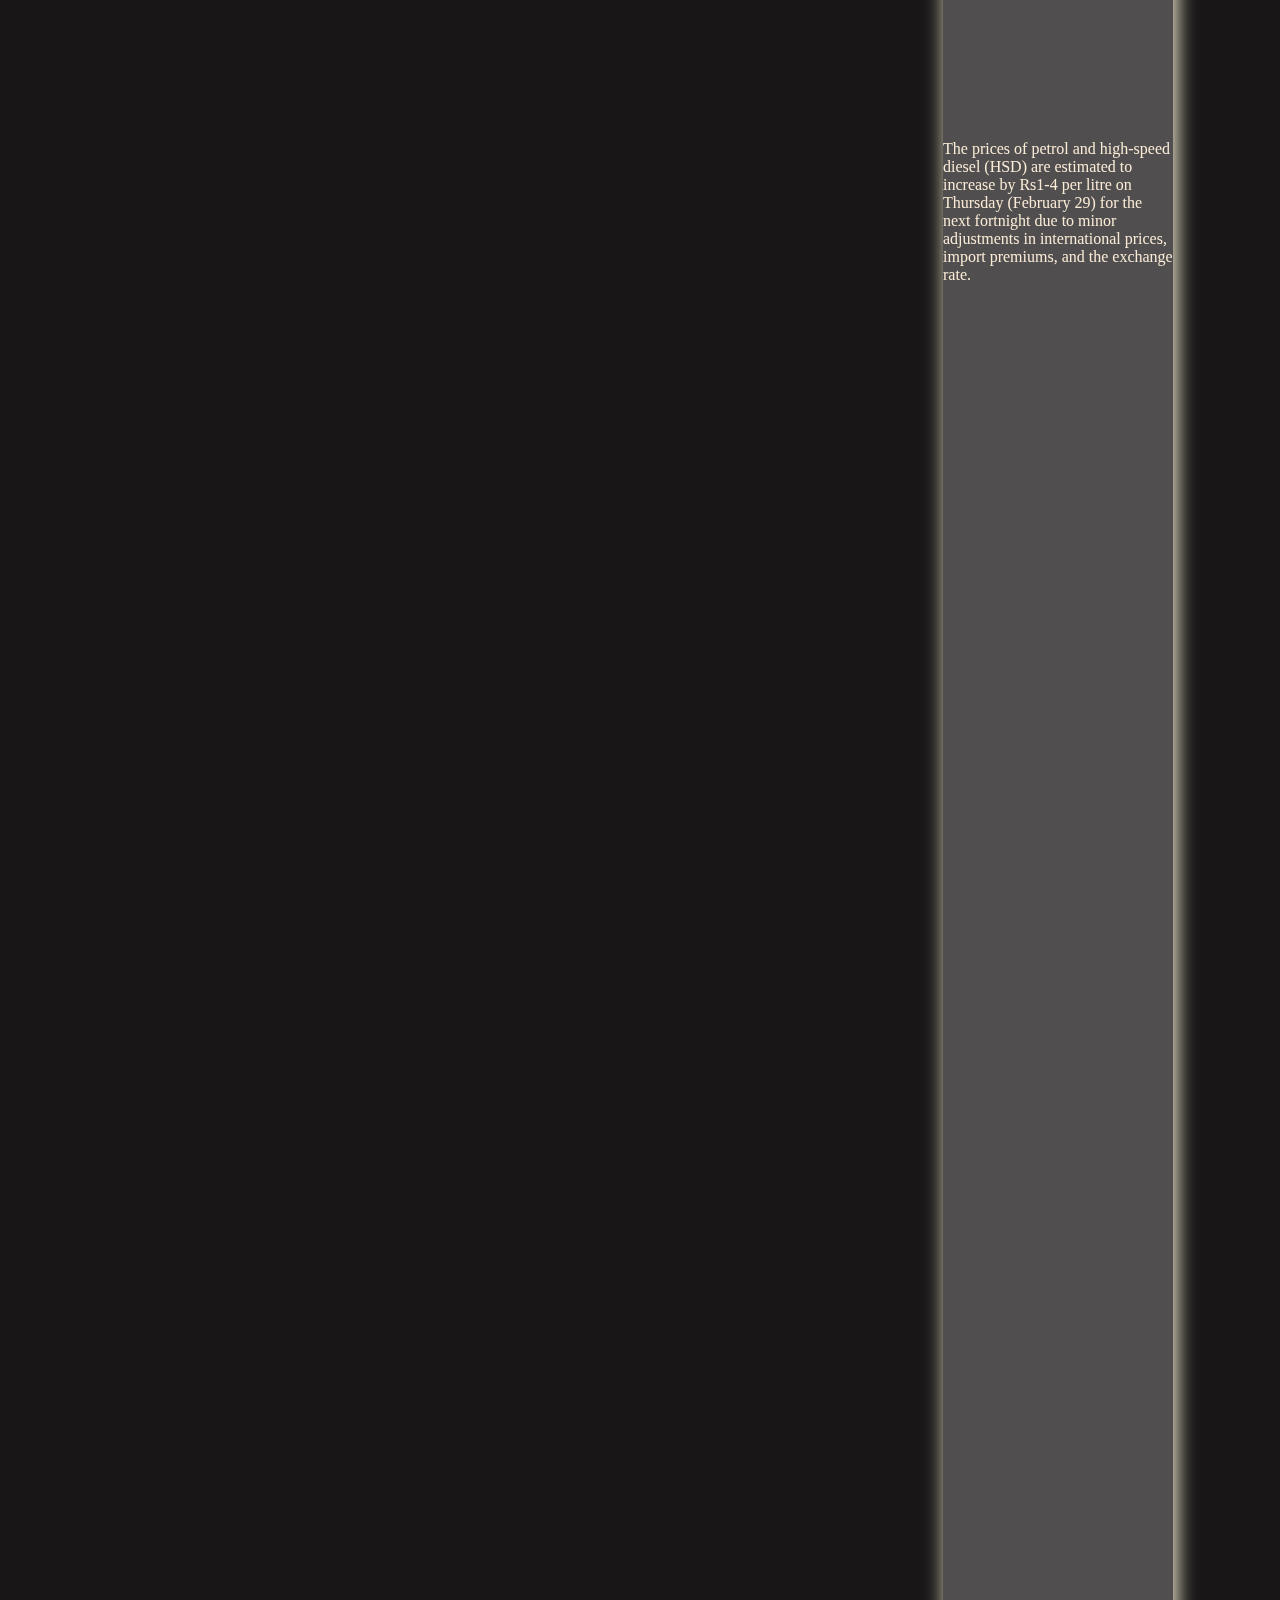
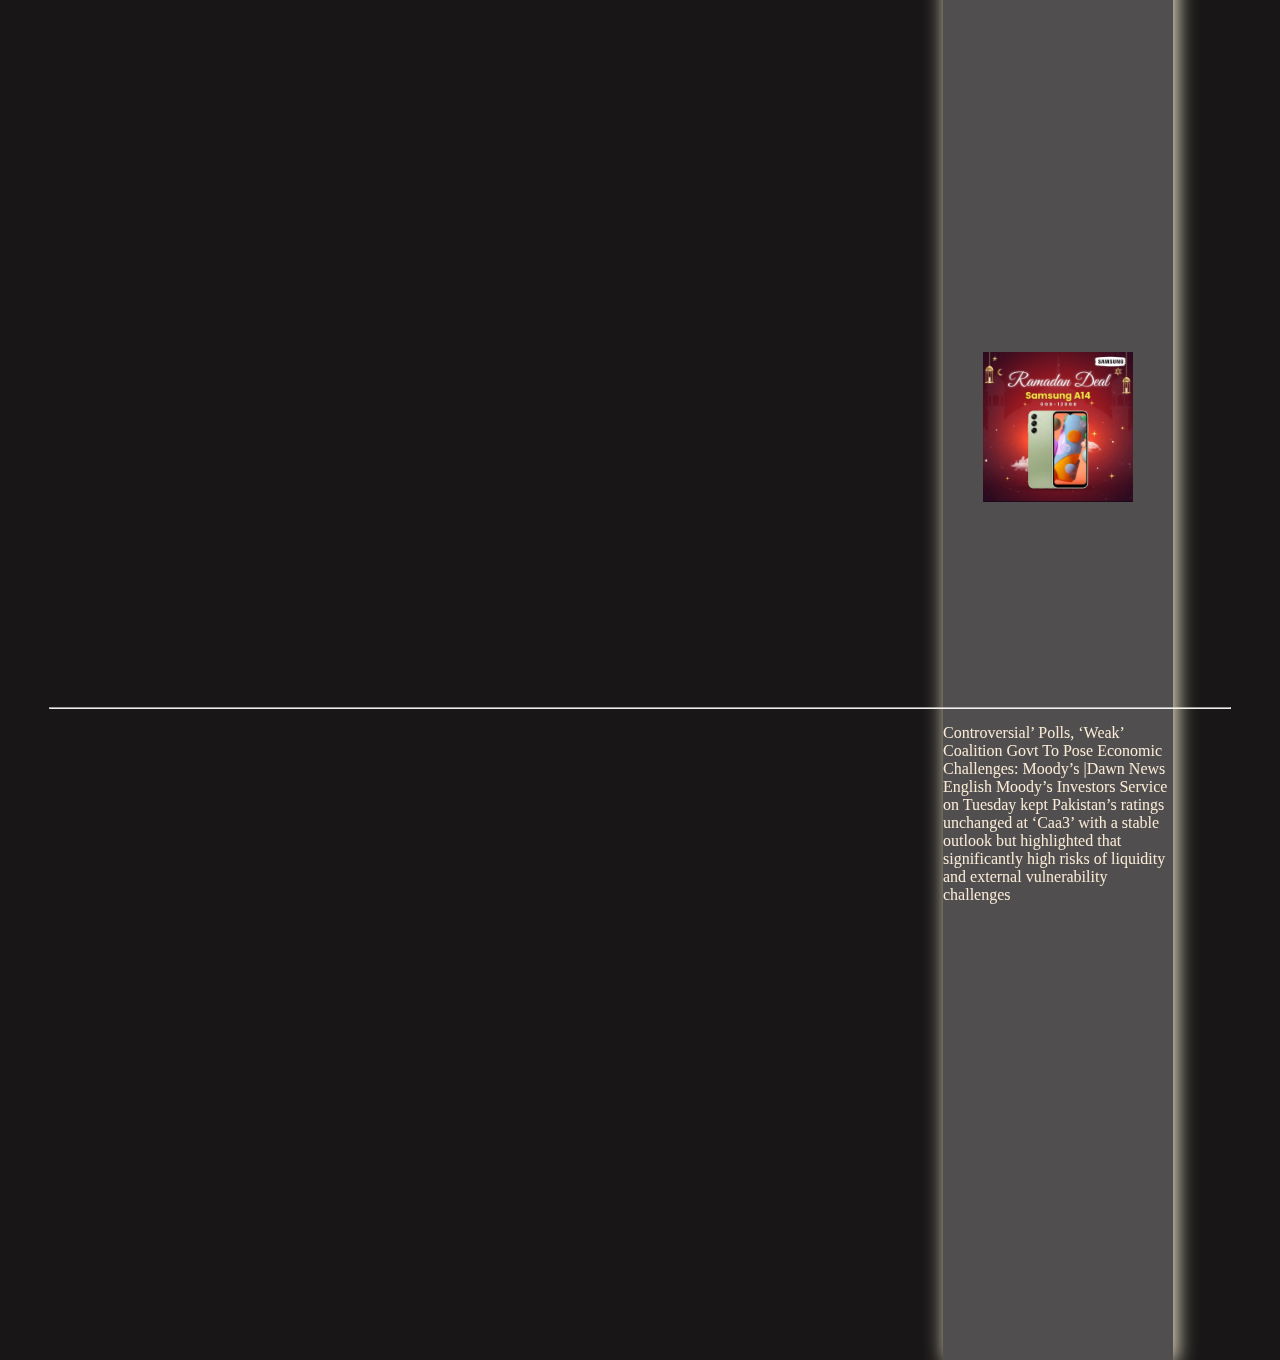
==== commit 6bb75942: "add buttan" ====
--- a/index.html
+++ b/index.html
@@ -10,8 +10,8 @@
     <link rel="stylesheet" href="https://cdnjs.cloudflare.com/ajax/libs/font-awesome/6.5.1/css/all.min.css" integrity="sha512-DTOQO9RWCH3ppGqcWaEA1BIZOC6xxalwEsw9c2QQeAIftl+Vegovlnee1c9QX4TctnWMn13TZye+giMm8e2LwA==" crossorigin="anonymous" referrerpolicy="no-referrer" />
 </head>
 <body>
+    <header>
     <div class="maindiv">
-    <header>
         <div class="icon">
             <img src="./icon/pngwing.com.png"alt="">
         </div>
@@ -34,11 +34,11 @@
       
         
     </header>
-
+    
     <div class="dawnicon">
         
         <h1 data-aos="fade-right" ><a href="">DAWN</a></h1>
-    
+        
          <span data-aos="fade-left"><a href="">TODAY'S PAPER | FEBUARY 29 2024</a></span>
    
     </div>
@@ -54,7 +54,7 @@
                <li><a href="">Pakistan</a></li>  
        
                <li><a href="">Opinion</a></li>  
-          
+               
                <li><a href="">Business</a></li>
    
                <li><a href="">World</a></li>
@@ -79,20 +79,91 @@
                </label>
                <img src="./icon/pngegg (4).png" alt="">
             </ul>
-<div>
-
-            <div class="bannerimg">
-     <img src="./banner-image/gaza.webp" alt=""data-aos="fade-right" >
-     <img src="./banner-image/gaza1.webp" alt="" data-aos="fade-left">
-
-     <h1 data-aos="fade-right" style="color: blue;">Life in Gaza under war</h1>
-     <blockquote>
-        <blockquote>Since the Israel-Hamas conflict broke out in October, my Instagram feed has been filled with violent and heart-wrenching videos and photos:a Palestinian mother hunched over the body of her child killed bypan Israeli air strike; a baby's bloody hand reaching out from the rubble; an Israeli mother wondering if her two little girls, who were kidnapped by the militant group Hamas, were still alive.Even though the images are deeply distressing — sometimes they drive me to tears — I've felt compelled to bear witness to the war.    
-     </blockquote>
-
-            </div><br>
-
-
+            <br>
+        <div>
+
+            <aside class="asidebar" data-aos="fade-left">
+        <figure data-aos="fade-left">
+            <img src="./aside-image/280747300779447.jpg" alt="">
+            <figcaption>
+                LAHORE: After the swearing-in of Punjab Chief Minister Mar­yam Nawaz, consultations over the formation of provincial cabinet have started in the Sharif camp.
+            </figcaption>
+        </figure>
+        <figure data-aos="fade-left">
+            <img src="./aside-image/nationalesambley.png" alt="">
+            <figcaption>After much ado, Pakistan is finally poised to see the inaugural session of its newly elected National Assembly.</figcaption>
+        </figure>
+        <iframe data-aos="fade-left" width="220" height="180" src="https://www.youtube.com/embed/ZkPkvm6OJ8g?si=1OkpgEUjj1wPhlno" title="YouTube video player" frameborder="0" allow="accelerometer; autoplay; clipboard-write; encrypted-media; gyroscope; picture-in-picture; web-share" allowfullscreen></iframe>
+        <p>Pakistan Urges UNSC To Call For Unconditional Ceasefire In Gaza | Dawn News English</p>
+        <iframe data-aos="fade-left" width="220" height="180" src="https://www.youtube.com/embed/v-p1X1rHjSE?si=D3JdHGVDCT6hH74-" title="YouTube video player" frameborder="0" allow="accelerometer; autoplay; clipboard-write; encrypted-media; gyroscope; picture-in-picture; web-share" allowfullscreen></iframe>
+        <p >Truce Ends: Israel Pounds Gaza With Airstrike Again | Dawn News English</p>
+        
+        <iframe data-aos="fade-left"  width="220" height="180" src="https://www.youtube.com/embed/g5qZeD-pxsc?si=8L3ZHpfqEznqrMup" title="YouTube video player" frameborder="0" allow="accelerometer; autoplay; clipboard-write; encrypted-media; gyroscope; picture-in-picture; web-share" allowfullscreen></iframe>
+        <p >The prices of petrol and high-speed diesel (HSD) are estimated to increase by Rs1-4 per litre on Thursday (February 29) for the next fortnight due to minor adjustments in international prices, import premiums, and the exchange rate.</p>
+        <figure data-aos="fade-left">
+        </figure>
+        <figure data-aos="fade-left">
+            <img src="./aside-image/imrankhan.png" alt="">
+            <figcaption>Meanwhile, the PTI has issued a clarification regarding coverage of Mr Khan’s media talk regarding an essay published in The Economist. The spokesman stated that “the said piece has been authored by the PTI chairman-for-life</figcaption>
+        </figure>
+        <figure data-aos="fade-left">
+            <img src="./aside-image/moodes.jpg" alt="">
+            <figcaption>
+                Global rating agencies have long ranked the country among ‘speculative grade’ economies, with very high credit risk owing to the liquidity crisis and external vulnerability challenges. A year ago, Moody’s had downgraded Pakistan from Caa2 to Caa3, relegating it to almost the bottom of the riskiest markets, shortly after the IMF suspended its funding support due to the authorities’ failure to meet the goals of the previous Fund programme.
+        
+        
+            </figcaption>
+        </figure>
+        <figure data-aos="fade-left">
+            <img src="./aside-image/fuelprice.jpg" alt="">
+            <figcaption>
+                The prices of petrol and high-speed diesel (HSD) are estimated to increase by Rs1-4 per litre on Thursday (February 29) for the next fortnight due to minor adjustments in international prices, import premiums, and the exchange rate.
+            </figcaption>
+        </figure>
+        <figure data-aos="fade-left">
+            <img src="./aside-image/dollarrate.jpeg" alt="">
+            <figcaption>
+                ISLAMABAD: The Rupee on Friday weakened by 08 paisa against the US dollar in the interbank trading and closed at Rs 279.19 against the previous day’s closing of Rs 279.11, 
+            </figcaption>
+        </figure>
+
+        <figcaption align="center">
+            <img src="./aside-image/mobileads.webp" alt="" >
+        </figcaption>
+<br>
+<iframe  data-aos="fade-left" width="220" height="180" src="https://www.youtube.com/embed/ct1O8LtCeV8?si=mjAX6FE7MV-FSkUL" title="YouTube video player" frameborder="0" allow="accelerometer; autoplay; clipboard-write; encrypted-media; gyroscope; picture-in-picture; web-share" allowfullscreen>
+</iframe>
+<p>Controversial’ Polls, ‘Weak’ Coalition Govt To Pose Economic Challenges: Moody’s |Dawn News English
+    Moody’s Investors Service on Tuesday kept Pakistan’s ratings unchanged at ‘Caa3’ with a stable outlook but highlighted that significantly high risks of liquidity and external vulnerability challenges
+</p>
+        <figure  data-aos="fade-left">
+
+            <img src="./aside-image/abani-photo.jpg" alt="">
+            <figcaption>
+                NEW DELHI: India’s richest man has kicked off lavish pre-wedding parties for his son by feeding more than 50,000 people in his hometown
+Ambani, 66, chairman of oil-to-telecoms giant Reliance Industries, is Asia’s richest person according to the Forbes real-time billionaires list, worth more than $114 billion.
+
+
+            </figcaption>
+        </figure>
+
+
+
+            </aside>
+
+
+
+    <figure class="bannerimg"data-aos="fade-right">
+        
+     <img src="./banner-image/gaza.webp"alt=""data-aos="fade-right">
+     <img src="./banner-image/gaza1.webp"alt="">
+    </figure>
+    <figcaption class="firstfig">
+         <h1 data-aos="fade-right"style="color: blue;">Life in Gaza under war</h1>
+            Since the Israel-Hamas conflict broke out in October, my Instagram feed has been filled with violent and heart-wrenching videos and photos:a Palestinian mother hunched over the body of her child killed bypan Israeli air strike; a baby's bloody hand reaching out from the rubble; an Israeli mother wondering if her two little girls, who were kidnapped by the militant group Hamas, were still alive.Even though the images are deeply distressing — sometimes they drive me to tears — I've felt compelled to bear witness to the war
+        </figcaption>
+
+<br><br>
     <div class="gazavideo"  data-aos="fade-right"><iframe width="400" height="250" src="https://www.youtube.com/embed/miLPHukoeoc?si=1X26MVxU661EInNZ" title="YouTube video player" frameborder="0" allow="accelerometer; autoplay; clipboard-write; encrypted-media; gyroscope; picture-in-picture; web-share" allowfullscreen></iframe>
         
         <iframe width="400" height="250" src="https://www.youtube.com/embed/XG7nULM6pg0?si=HrQzQQDV-uNbrbcy" title="YouTube video player" frameborder="0" allow="accelerometer; autoplay; clipboard-write; encrypted-media; gyroscope; picture-in-picture; web-share" allowfullscreen></iframe>
@@ -107,59 +178,13 @@
     </div>
 
 
-    <aside class="asidebar" data-aos="fade-left" >
-<figure>
-    <img src="./aside-image/280747300779447.jpg" alt="">
-    <figcaption>
-        LAHORE: After the swearing-in of Punjab Chief Minister Mar­yam Nawaz, consultations over the formation of provincial cabinet have started in the Sharif camp.
-    </figcaption>
-</figure>
-<figure data-aos="fade-left">
-    <img src="./aside-image/nationalesambley.png" alt="">
-    <figcaption>After much ado, Pakistan is finally poised to see the inaugural session of its newly elected National Assembly.</figcaption>
-</figure>
-<iframe data-aos="fade-left" width="220" height="180" src="https://www.youtube.com/embed/ZkPkvm6OJ8g?si=1OkpgEUjj1wPhlno" title="YouTube video player" frameborder="0" allow="accelerometer; autoplay; clipboard-write; encrypted-media; gyroscope; picture-in-picture; web-share" allowfullscreen></iframe>
-<p>Pakistan Urges UNSC To Call For Unconditional Ceasefire In Gaza | Dawn News English</p>
-<iframe data-aos="fade-left" width="220" height="180" src="https://www.youtube.com/embed/v-p1X1rHjSE?si=D3JdHGVDCT6hH74-" title="YouTube video player" frameborder="0" allow="accelerometer; autoplay; clipboard-write; encrypted-media; gyroscope; picture-in-picture; web-share" allowfullscreen></iframe>
-<p>Truce Ends: Israel Pounds Gaza With Airstrike Again | Dawn News English</p>
-
-<iframe width="220" height="180" src="https://www.youtube.com/embed/g5qZeD-pxsc?si=8L3ZHpfqEznqrMup" title="YouTube video player" frameborder="0" allow="accelerometer; autoplay; clipboard-write; encrypted-media; gyroscope; picture-in-picture; web-share" allowfullscreen></iframe>
-<p>The prices of petrol and high-speed diesel (HSD) are estimated to increase by Rs1-4 per litre on Thursday (February 29) for the next fortnight due to minor adjustments in international prices, import premiums, and the exchange rate.</p>
-<figure data-aos="fade-left">
-</figure>
-<figure data-aos="fade-left">
-    <img src="./aside-image/imrankhan.png" alt="">
-    <figcaption>Meanwhile, the PTI has issued a clarification regarding coverage of Mr Khan’s media talk regarding an essay published in The Economist. The spokesman stated that “the said piece has been authored by the PTI chairman-for-life</figcaption>
-</figure>
-<figure data-aos="fade-left">
-    <img src="./aside-image/moodes.jpg" alt="">
-    <figcaption>
-        Global rating agencies have long ranked the country among ‘speculative grade’ economies, with very high credit risk owing to the liquidity crisis and external vulnerability challenges. A year ago, Moody’s had downgraded Pakistan from Caa2 to Caa3, relegating it to almost the bottom of the riskiest markets, shortly after the IMF suspended its funding support due to the authorities’ failure to meet the goals of the previous Fund programme.
-
-
-    </figcaption>
-</figure>
-<figure data-aos="fade-left">
-    <img src="./aside-image/fuelprice.jpg" alt="">
-    <figcaption>
-        The prices of petrol and high-speed diesel (HSD) are estimated to increase by Rs1-4 per litre on Thursday (February 29) for the next fortnight due to minor adjustments in international prices, import premiums, and the exchange rate.
-    </figcaption>
-</figure>
-<figure data-aos="fade-left">
-    <img src="./aside-image/dollarrate.jpeg" alt="">
-    <figcaption>
-        ISLAMABAD: The Rupee on Friday weakened by 08 paisa against the US dollar in the interbank trading and closed at Rs 279.19 against the previous day’s closing of Rs 279.11, 
-    </figcaption>
-</figure>
-
-    </aside>
     
 <br>
 
 
 
+<h1 data-aos="fade-right" class="Heading-abdulsattaredhi">The Heroes of Pakistan</h1>
 <div class="abdulsattaredhibanner"  data-aos="fade-right">
-    <h1 style="margin-top: 200px;color: rgb(244, 184, 200);">The Heroes of Pakistan</h1>
 <figcaption>
     <img src="./abdulsattar-edhi/banner5.jpg" alt="">
 </figcaption>
@@ -243,7 +268,7 @@
              <br><br>
              
              <button>
-                <a href="">SUBMIT</a>
+                <a href="thankyou.html">SUBMIT</a>
             </button>
         
              <br><br>
@@ -259,11 +284,11 @@
 
             <div class="visme_d" data-title="Untitled Project" data-url="z4rggody-untitled-project?sidebar=true" data-domain="forms" data-full-page="false" data-min-height="600px" data-form-id="34046"></div><script src="https://static-bundles.visme.co/forms/vismeforms-embed.js"></script>
 
-</div><br><br><br>
+</div>
 <hr width="1180px">
 <footer>
     
-    <div class="footerlast"  data-aos="fade-right">
+    <div class="footerlast"data-aos="fade-right">
         <span class="fonticon">
             <a href="https://www.facebook.com/DawnNews/">
             <i class="fa-brands fa-facebook"></i></a> 
--- a/style.css
+++ b/style.css
@@ -1,14 +1,12 @@
 body{
 background-color: rgba(19, 17, 17, 0.982);
 
-
-
-}
-
-@font-face {
+}
+
+/* @font-face {
     font-family: bigfont;
     src: url(./font/ProtestRevolution-Regular.ttf);
-}
+} */
 /* 
 *{
 
@@ -16,7 +14,11 @@
    
 }  */
 
-
+/* .maindiv{
+
+    height: auto;
+    width: 1200px;
+} */
 
 
 .firstnav {
@@ -27,7 +29,7 @@
 margin-top: 21px;
 padding-left: 75px;
 box-shadow: -2px 5px 10px rgb(105, 118, 146);
-width: 1180px;
+width: 1100px;
 
 
 }
@@ -75,11 +77,7 @@
 }
 
 
-.navicon{
-
-   
-
-}
+
 
 .fa-location-dot{
 
@@ -180,6 +178,8 @@
 text-align: center;
 }
 
+
+
 .nav2 ul{
 
     display: flex;
@@ -220,12 +220,7 @@
 text-transform: uppercase;
 
 }
-.nav2{
-
-    /* margin-left: 70px; */
-    /* width: auto; */
-  
-}
+
 
 .nav2 img{
 
@@ -253,20 +248,35 @@
 
 .bannerimg img{
 
-    height: 300px;
-    width: 500px;
-
-    /* box-shadow: 2px 5px 10px cadetblue; */
+   height: 250px;
+    width: 400px;
+
+    box-shadow: 2px 5px 10px cadetblue;
 
 }
 
 .bannerimg{
 
-    width: 1190px;
+    display: flex;
+    flex-direction: row;
 color: white;
 text-align: center;
-
-}
+margin-right: 30vw;
+width: fit-content;
+gap: 15px;
+
+
+
+
+}
+
+.firstfig{
+
+    color: white;
+    width: 900px;
+    text-align: center;
+}
+
 
 .gazavideo {
     /* background-color: rgba(47, 79, 79, 0.352); */
@@ -285,8 +295,7 @@
 float: right;
 right: auto;
 position: absolute;
-margin-top: -300px;
-margin-left: 980px;
+margin-left: 935px;
 width: 230px;
 height: auto;
 color: antiquewhite;
@@ -315,6 +324,25 @@
 
 }
 
+
+.Heading-abdulsattaredhi{
+
+   color: white;
+
+margin-top: 150px;
+font-family: Arial, Helvetica, sans-serif;
+
+
+    
+}
+
+.Heading-abdulsattaredhi:hover{
+
+color: gold;
+
+}
+
+
 .abdulsattaredhibanner img{
 
 height: 400px;
@@ -326,7 +354,7 @@
 
 .abdulsattaredhibanner figcaption{
 
-    width: 900px;
+    width: 865px;
 }
 
 .abdulsattaredhibanner h1{
@@ -418,6 +446,7 @@
     padding: 12px;
     transition: 0.7s all;
     color: black;
+     transition: 0.7s all;
     
 }
 
@@ -425,6 +454,7 @@
 .firstul:hover{
   
     color: rgb(46, 216, 8);
+     transition: 3s all;
 
 }
 
@@ -453,7 +483,7 @@
 
 .fa-facebook:hover{
 
-    color: rgb(15, 127, 23);
+    color: rgb(20, 254, 51);
     transition: 0.7s all;
 }
 
